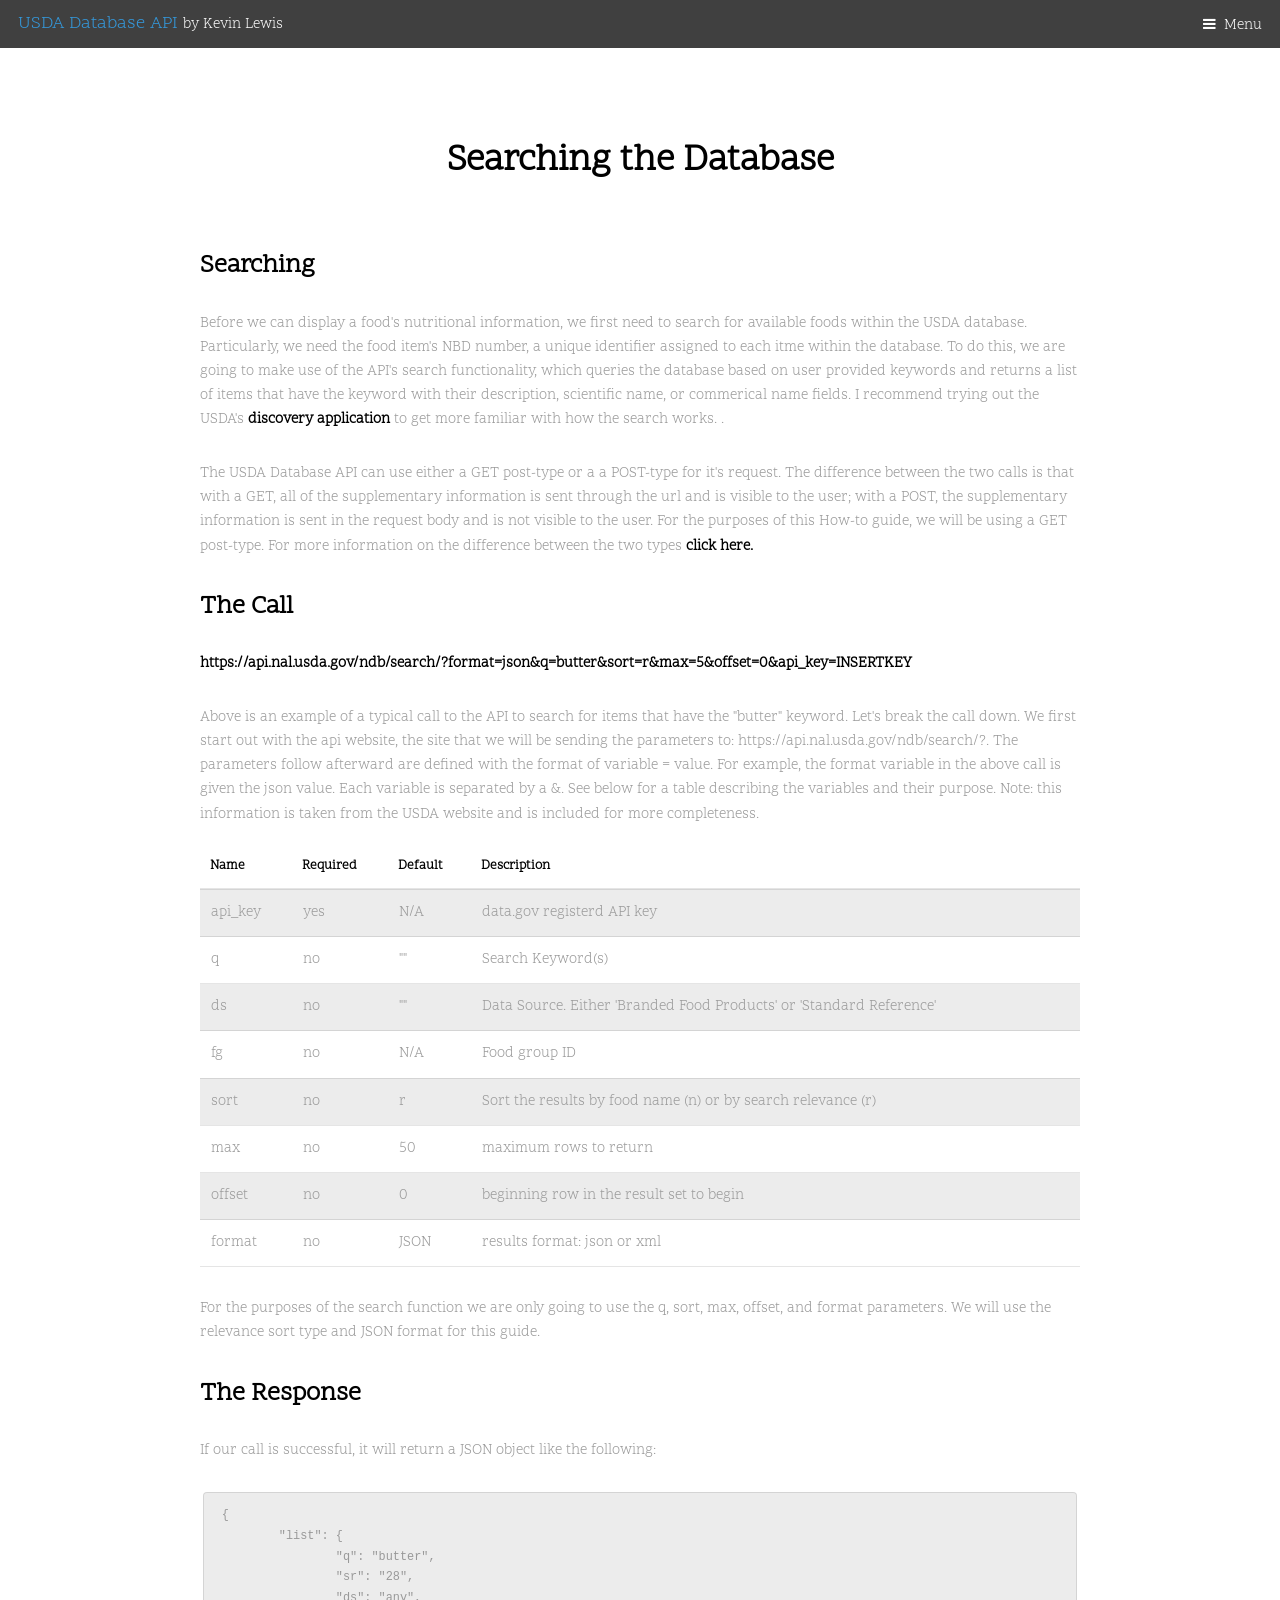
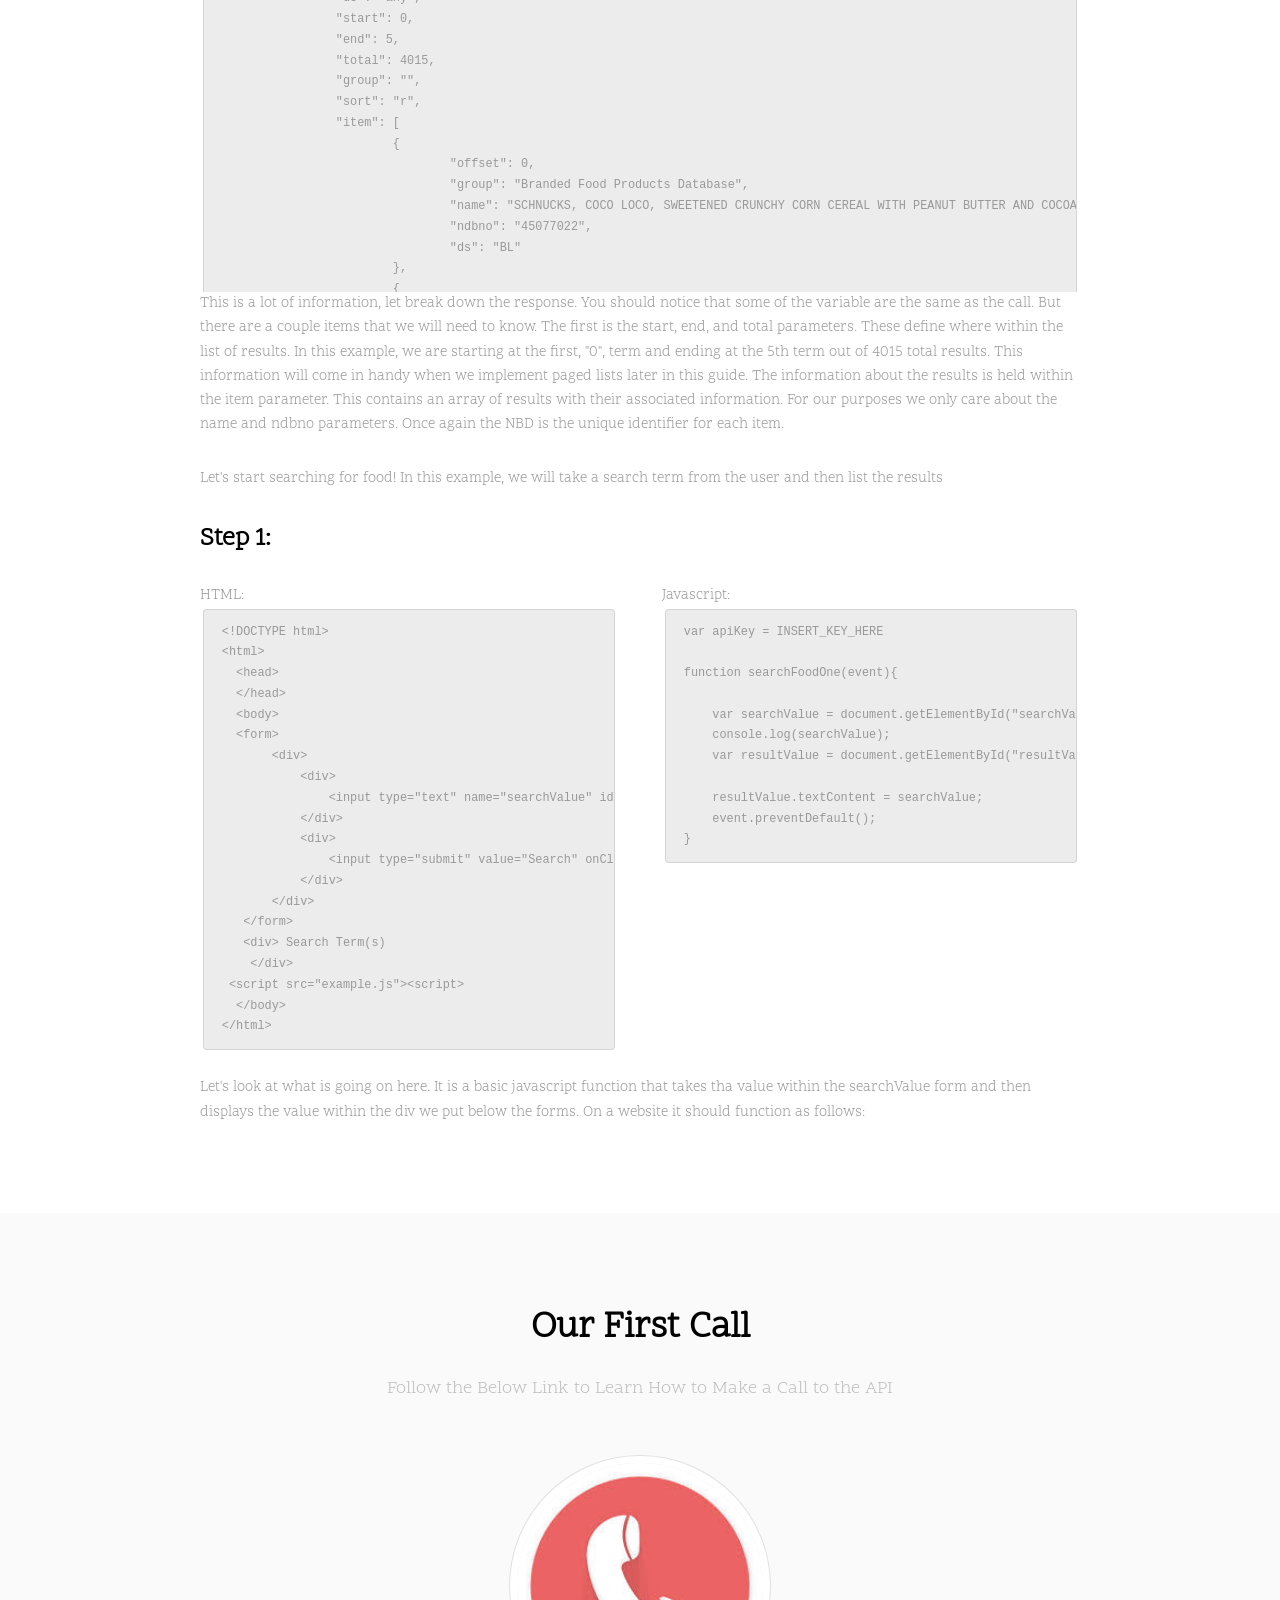
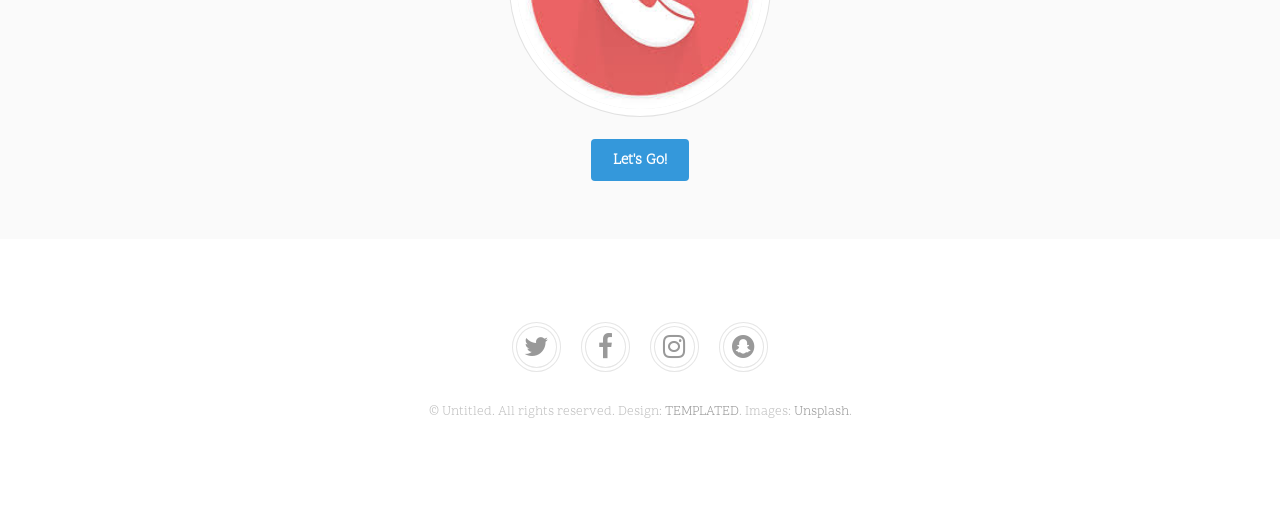
==== first_call.html @ fcc70160 "Update 1" ====
<!DOCTYPE HTML>
<!--
	Urban by TEMPLATED
	templated.co @templatedco
	Released for free under the Creative Commons Attribution 3.0 license (templated.co/license)
    test123
-->
<html>
	<head>
		<title>USDA Database API by Kevin Lewis</title>
		<meta charset="utf-8" />
		<meta name="viewport" content="width=device-width, initial-scale=1" />
		<link rel="stylesheet" href="assets/css/main.css" />
	</head>
	<body class="subpage">

		<!-- Header -->
			<header id="header">
				<div class="logo"><a href="index.html">USDA Database API <span>by Kevin Lewis</span></a></div>
				<a href="#menu">Menu</a>
			</header>

		<!-- Nav -->
			<nav id="menu">
				<ul class="links">
					<li><a href="index.html">Home</a></li>
					<li><a href="generic.html">Generic</a></li>
					<li><a href="elements.html">Elements</a></li>
				</ul>
			</nav>

		<!-- Main -->
			<div id="main">

				<!-- Section -->
					<section class="wrapper">
						<div class="inner">
							<header class="align-center">
								<h2>Searching the Database</h2>
							</header>
							<h3>Searching</h3>
                                    <p> Before we can display a food's nutritional information, we first need to search for available foods within the USDA database. Particularly, we need the food item's NBD number, a unique identifier assigned to each itme within the database. To do this, we are going to make use of the API's search functionality, which queries the database based on user provided keywords and returns a list of items that have the keyword with their description, scientific name, or commerical name fields. I recommend trying out the USDA's 
                                        <a href='http://www.diffen.com/difference/GET-vs-POST-HTTP-Requests'><b>discovery application</b></a> to get more familiar with how the search works. .
                                    </p>
                                    <p>
                                        The USDA Database API can use either a GET post-type or a a POST-type for it's request. The difference between the two calls is that with a GET, all of the supplementary information is sent through the url and is visible to the user; with a POST, the supplementary information is sent in the request body and is not visible to the user. For the purposes of this How-to guide, we will be using a GET post-type. For more information on the difference between the two types 
                                        <a href='http://www.diffen.com/difference/GET-vs-POST-HTTP-Requests'><b>click here.</b></a> 
                                    </p>
                           <h3>The Call</h3>
                                    <p><b>https://api.nal.usda.gov/ndb/search/?format=json&q=butter&sort=r&max=5&offset=0&api_key=INSERTKEY</b>
                                    </p>
                                    <p> Above is an example of a typical call to the API to search for items that have the "butter" keyword. Let's break the call down. We first start out with the api website, the site that we will be sending the parameters to: https://api.nal.usda.gov/ndb/search/?. The parameters follow afterward are defined with the format of variable = value. For example, the format variable in the above call is given the json value. Each variable is separated by a &. See below for a table describing the variables and their purpose. Note: this information is taken from the USDA website and is included for more completeness.
                                    </p>
                                    <div class="table-wrapper">
                                        <table>
                                            <thead>
                                                <tr>
                                                    <th>Name</th>
                                                    <th>Required</th>
                                                    <th>Default</th>
                                                    <th>Description</th>
                                                </tr>
                                            </thead>
                                            <tbody>
                                                <tr>
                                                    <td>api_key</td>
                                                    <td>yes</td>
                                                    <td>N/A</td>
                                                    <td>data.gov registerd API key</td>
                                                </tr>
                                                <tr>
                                                    <td>q</td>
                                                    <td>no</td>
                                                    <td>""</td>
                                                    <td>Search Keyword(s)</td>
                                                </tr>
                                                <tr>
                                                    <td>ds</td>
                                                    <td>no</td>
                                                    <td>""</td>
                                                    <td>Data Source. Either 'Branded Food Products' or 'Standard Reference'</td>
                                                </tr>
                                                <tr>
                                                    <td>fg</td>
                                                    <td>no</td>
                                                    <td>N/A</td>
                                                    <td>Food group ID</td>
                                                </tr>
                                                <tr>
                                                    <td>sort</td>
                                                    <td>no</td>
                                                    <td>r</td>
                                                    <td>Sort the results by food name (n) or by search relevance (r)</td>
                                                </tr>
                                                <tr>
                                                    <td>max</td>
                                                    <td>no</td>
                                                    <td>50</td>
                                                    <td>maximum rows to return</td>
                                                </tr>
                                                <tr>
                                                    <td>offset</td>
                                                    <td>no</td>
                                                    <td>0</td>
                                                    <td>beginning row in the result set to begin</td>
                                                </tr>
                                                <tr>
                                                    <td>format</td>
                                                    <td>no</td>
                                                    <td>JSON</td>
                                                    <td>results format: json or xml</td>
                                                </tr>
                                            </tbody>
                                        </table>
                                    </div>
                                    <p>
                                        For the purposes of the search function we are only going to use the q, sort, max, offset, and format parameters. We will use the relevance sort type and JSON format for this guide.
                                    </p>
                            <h3>The Response</h3>
                                    <p>If our call is successful, it will return a JSON object like the following:</p>
                                    <div id="" style="overflow:scroll; height:400px;"><pre><code>{
	"list": {
		"q": "butter",
		"sr": "28",
		"ds": "any",
		"start": 0,
		"end": 5,
		"total": 4015,
		"group": "",
		"sort": "r",
		"item": [
			{
				"offset": 0,
				"group": "Branded Food Products Database",
				"name": "SCHNUCKS, COCO LOCO, SWEETENED CRUNCHY CORN CEREAL WITH PEANUT BUTTER AND COCOA, PEANUT BUTTER COCO LOCO, PEANUT BUTTER, UPC: 041318291513",
				"ndbno": "45077022",
				"ds": "BL"
			},
			{
				"offset": 1,
				"group": "Branded Food Products Database",
				"name": "BREYERS, BLASTS!, FROZEN DAIRY DESSERT, REESE'S PEANUT BUTTER CUPS CHOCOLATE FLAVOR WITH REESE'S PEANUT BUTTER SWIRL AND REESE'S PEANUT BUTTER CUP PIECES, UPC: 077567205186",
				"ndbno": "45093459",
				"ds": "BL"
			},
			{
				"offset": 2,
				"group": "Branded Food Products Database",
				"name": "LITTLE DEBBIE, PEANUT BUTTER CREME PIES, PEANUT BUTTER COOKIES WITH PEANUT BUTTER CREME FILLING, UPC: 024300044106",
				"ndbno": "45112260",
				"ds": "BL"
			},
			{
				"offset": 3,
				"group": "Fats and Oils",
				"name": "Margarine-like, margarine-butter blend, soybean oil and butter",
				"ndbno": "04585",
				"ds": "SR"
			},
			{
				"offset": 4,
				"group": "Branded Food Products Database",
				"name": "WEIS, LIGHT ICE CREAM, BUTTER PECANS IN LIGHT ICE CREAM, BUTTER PECAN, UPC: 041497013678",
				"ndbno": "45005189",
				"ds": "BL"
			}
		]
	}
}</code></pre></div>
                            <p>This is a lot of information, let break down the response. You should notice that some of the variable are the same as the call. But there are a couple items that we will need to know. The first is the start, end, and total parameters. These define where within the list of results. In this example, we are starting at the first, "0", term and ending at the 5th term out of 4015 total results. This information will come in handy when we implement paged lists later in this guide. The information about the results is held within the item parameter. This contains an array of results with their associated information. For our purposes we only care about the name and ndbno parameters. Once again the NBD is the unique identifier for each item. </p>
                            <p>Let's start searching for food! In this example, we will take a search term from the user and then list the results</p>
						<h3>Step 1: </h3>
                            <div class="row 200%">
								<div class="6u 12u$(medium)" >HTML:
                                    <pre><code>&lt;!DOCTYPE html&gt;
&lt;html&gt;
  &lt;head&gt;
  &lt;/head&gt;
  &lt;body&gt;
  &lt;form&gt;
       &lt;div&gt;
           &lt;div&gt;
               &lt;input type="text" name="searchValue" id="searchValue" placeholder="Search Value" /&gt;
           &lt;/div&gt;
           &lt;div&gt;
               &lt;input type="submit" value="Search" onClick="searchFood(event)" /&gt;
           &lt;/div&gt;
       &lt;/div&gt;
   &lt;/form&gt;
   &lt;div&gt; Search Term(s)
    &lt;/div&gt;
 &lt;script src="example.js"&gt;&lt;script&gt;
  &lt;/body&gt;
&lt;/html&gt; </code></pre>
                                </div>
								<div class="6u$ 12u$(medium)" >Javascript:
                        
                                    <pre><code>var apiKey = INSERT_KEY_HERE

function searchFoodOne(event){
    
    var searchValue = document.getElementById("searchValue").value;
    console.log(searchValue);
    var resultValue = document.getElementById("resultValue");
    
    resultValue.textContent = searchValue;
    event.preventDefault();
}</code></pre>
                                </div>
                            </div>
                            <p>Let's look at what is going on here. It is a basic javascript function that takes tha value within the searchValue form and then displays the value within the div we put below the forms. On a website it should function as follows:</p>
                        </div>
					</section>

				<!-- Section -->
					<section class="wrapper style1">
						<div class="inner">
							<header class="align-center">
								<h2>Our First Call</h2>
								<p>Follow the Below Link to Learn How to Make a Call to the API</p>
							</header>
							<div class="flex flex-3">
								<div class="col align-center">
								</div>
								<div class="col align-center">
									<div class="image round fit">
										<img src="images/phone.jpeg" alt="" />
									</div>
									<a href="#" class="button">Let's Go!</a>
								</div>
								<div class="col align-center">
								</div>
							</div>
						</div>
					</section>

			</div>

		<!-- Footer -->
			<footer id="footer">
				<div class="copyright">
					<ul class="icons">
						<li><a href="#" class="icon fa-twitter"><span class="label">Twitter</span></a></li>
						<li><a href="#" class="icon fa-facebook"><span class="label">Facebook</span></a></li>
						<li><a href="#" class="icon fa-instagram"><span class="label">Instagram</span></a></li>
						<li><a href="#" class="icon fa-snapchat"><span class="label">Snapchat</span></a></li>
					</ul>
					<p>&copy; Untitled. All rights reserved. Design: <a href="https://templated.co">TEMPLATED</a>. Images: <a href="https://unsplash.com">Unsplash</a>.</p>
				</div>
			</footer>

		<!-- Scripts -->
			<script src="assets/js/jquery.min.js"></script>
			<script src="assets/js/jquery.scrolly.min.js"></script>
			<script src="assets/js/jquery.scrollex.min.js"></script>
			<script src="assets/js/skel.min.js"></script>
			<script src="assets/js/util.js"></script>
			<script src="assets/js/main.js"></script>

	</body>
</html>
---- assets/css/main.css ----
@charset "UTF-8";
@import url(font-awesome.min.css);
@import url("https://fonts.googleapis.com/css?family=Scope+One|Trocchi");

/*
	Urban by TEMPLATED
	templated.co @templatedco
	Released for free under the Creative Commons Attribution 3.0 license (templated.co/license)
*/

/* Reset */

	html, body, div, span, applet, object, iframe, h1, h2, h3, h4, h5, h6, p, blockquote, pre, a, abbr, acronym, address, big, cite, code, del, dfn, em, img, ins, kbd, q, s, samp, small, strike, strong, sub, sup, tt, var, b, u, i, center, dl, dt, dd, ol, ul, li, fieldset, form, label, legend, table, caption, tbody, tfoot, thead, tr, th, td, article, aside, canvas, details, embed, figure, figcaption, footer, header, hgroup, menu, nav, output, ruby, section, summary, time, mark, audio, video {
		margin: 0;
		padding: 0;
		border: 0;
		font-size: 100%;
		font: inherit;
		vertical-align: baseline;
	}

	article, aside, details, figcaption, figure, footer, header, hgroup, menu, nav, section {
		display: block;
	}

	body {
		line-height: 1;
	}

	ol, ul {
		list-style: none;
	}

	blockquote, q {
		quotes: none;
	}

	blockquote:before, blockquote:after, q:before, q:after {
		content: '';
		content: none;
	}

	table {
		border-collapse: collapse;
		border-spacing: 0;
	}

	body {
		-webkit-text-size-adjust: none;
	}

/* Box Model */

	*, *:before, *:after {
		-moz-box-sizing: border-box;
		-webkit-box-sizing: border-box;
		box-sizing: border-box;
	}

/* Containers */

	.container {
		margin-left: auto;
		margin-right: auto;
	}

	.container.\31 25\25 {
		width: 100%;
		max-width: 100em;
		min-width: 80em;
	}

	.container.\37 5\25 {
		width: 60em;
	}

	.container.\35 0\25 {
		width: 40em;
	}

	.container.\32 5\25 {
		width: 20em;
	}

	.container {
		width: 80em;
	}

	@media screen and (max-width: 1680px) {

		.container.\31 25\25 {
			width: 100%;
			max-width: 100em;
			min-width: 80em;
		}

		.container.\37 5\25 {
			width: 60em;
		}

		.container.\35 0\25 {
			width: 40em;
		}

		.container.\32 5\25 {
			width: 20em;
		}

		.container {
			width: 80em;
		}

	}

	@media screen and (max-width: 1280px) {

		.container.\31 25\25 {
			width: 100%;
			max-width: 81.25em;
			min-width: 65em;
		}

		.container.\37 5\25 {
			width: 48.75em;
		}

		.container.\35 0\25 {
			width: 32.5em;
		}

		.container.\32 5\25 {
			width: 16.25em;
		}

		.container {
			width: 65em;
		}

	}

	@media screen and (max-width: 980px) {

		.container.\31 25\25 {
			width: 100%;
			max-width: 112.5%;
			min-width: 90%;
		}

		.container.\37 5\25 {
			width: 67.5%;
		}

		.container.\35 0\25 {
			width: 45%;
		}

		.container.\32 5\25 {
			width: 22.5%;
		}

		.container {
			width: 90%;
		}

	}

	@media screen and (max-width: 736px) {

		.container.\31 25\25 {
			width: 100%;
			max-width: 112.5%;
			min-width: 90%;
		}

		.container.\37 5\25 {
			width: 67.5%;
		}

		.container.\35 0\25 {
			width: 45%;
		}

		.container.\32 5\25 {
			width: 22.5%;
		}

		.container {
			width: 90% !important;
		}

	}

	@media screen and (max-width: 480px) {

		.container.\31 25\25 {
			width: 100%;
			max-width: 112.5%;
			min-width: 90%;
		}

		.container.\37 5\25 {
			width: 67.5%;
		}

		.container.\35 0\25 {
			width: 45%;
		}

		.container.\32 5\25 {
			width: 22.5%;
		}

		.container {
			width: 90% !important;
		}

	}

/* Grid */

	.row {
		border-bottom: solid 1px transparent;
		-moz-box-sizing: border-box;
		-webkit-box-sizing: border-box;
		box-sizing: border-box;
	}

	.row > * {
		float: left;
		-moz-box-sizing: border-box;
		-webkit-box-sizing: border-box;
		box-sizing: border-box;
	}

	.row:after, .row:before {
		content: '';
		display: block;
		clear: both;
		height: 0;
	}

	.row.uniform > * > :first-child {
		margin-top: 0;
	}

	.row.uniform > * > :last-child {
		margin-bottom: 0;
	}

	.row.\30 \25 > * {
		padding: 0 0 0 0em;
	}

	.row.\30 \25 {
		margin: 0 0 -1px 0em;
	}

	.row.uniform.\30 \25 > * {
		padding: 0em 0 0 0em;
	}

	.row.uniform.\30 \25 {
		margin: 0em 0 -1px 0em;
	}

	.row > * {
		padding: 0 0 0 2em;
	}

	.row {
		margin: 0 0 -1px -2em;
	}

	.row.uniform > * {
		padding: 2em 0 0 2em;
	}

	.row.uniform {
		margin: -2em 0 -1px -2em;
	}

	.row.\32 00\25 > * {
		padding: 0 0 0 4em;
	}

	.row.\32 00\25 {
		margin: 0 0 -1px -4em;
	}

	.row.uniform.\32 00\25 > * {
		padding: 4em 0 0 4em;
	}

	.row.uniform.\32 00\25 {
		margin: -4em 0 -1px -4em;
	}

	.row.\31 50\25 > * {
		padding: 0 0 0 3em;
	}

	.row.\31 50\25 {
		margin: 0 0 -1px -3em;
	}

	.row.uniform.\31 50\25 > * {
		padding: 3em 0 0 3em;
	}

	.row.uniform.\31 50\25 {
		margin: -3em 0 -1px -3em;
	}

	.row.\35 0\25 > * {
		padding: 0 0 0 1em;
	}

	.row.\35 0\25 {
		margin: 0 0 -1px -1em;
	}

	.row.uniform.\35 0\25 > * {
		padding: 1em 0 0 1em;
	}

	.row.uniform.\35 0\25 {
		margin: -1em 0 -1px -1em;
	}

	.row.\32 5\25 > * {
		padding: 0 0 0 0.5em;
	}

	.row.\32 5\25 {
		margin: 0 0 -1px -0.5em;
	}

	.row.uniform.\32 5\25 > * {
		padding: 0.5em 0 0 0.5em;
	}

	.row.uniform.\32 5\25 {
		margin: -0.5em 0 -1px -0.5em;
	}

	.\31 2u, .\31 2u\24 {
		width: 100%;
		clear: none;
		margin-left: 0;
	}

	.\31 1u, .\31 1u\24 {
		width: 91.6666666667%;
		clear: none;
		margin-left: 0;
	}

	.\31 0u, .\31 0u\24 {
		width: 83.3333333333%;
		clear: none;
		margin-left: 0;
	}

	.\39 u, .\39 u\24 {
		width: 75%;
		clear: none;
		margin-left: 0;
	}

	.\38 u, .\38 u\24 {
		width: 66.6666666667%;
		clear: none;
		margin-left: 0;
	}

	.\37 u, .\37 u\24 {
		width: 58.3333333333%;
		clear: none;
		margin-left: 0;
	}

	.\36 u, .\36 u\24 {
		width: 50%;
		clear: none;
		margin-left: 0;
	}

	.\35 u, .\35 u\24 {
		width: 41.6666666667%;
		clear: none;
		margin-left: 0;
	}

	.\34 u, .\34 u\24 {
		width: 33.3333333333%;
		clear: none;
		margin-left: 0;
	}

	.\33 u, .\33 u\24 {
		width: 25%;
		clear: none;
		margin-left: 0;
	}

	.\32 u, .\32 u\24 {
		width: 16.6666666667%;
		clear: none;
		margin-left: 0;
	}

	.\31 u, .\31 u\24 {
		width: 8.3333333333%;
		clear: none;
		margin-left: 0;
	}

	.\31 2u\24 + *,
	.\31 1u\24 + *,
	.\31 0u\24 + *,
	.\39 u\24 + *,
	.\38 u\24 + *,
	.\37 u\24 + *,
	.\36 u\24 + *,
	.\35 u\24 + *,
	.\34 u\24 + *,
	.\33 u\24 + *,
	.\32 u\24 + *,
	.\31 u\24 + * {
		clear: left;
	}

	.\-11u {
		margin-left: 91.66667%;
	}

	.\-10u {
		margin-left: 83.33333%;
	}

	.\-9u {
		margin-left: 75%;
	}

	.\-8u {
		margin-left: 66.66667%;
	}

	.\-7u {
		margin-left: 58.33333%;
	}

	.\-6u {
		margin-left: 50%;
	}

	.\-5u {
		margin-left: 41.66667%;
	}

	.\-4u {
		margin-left: 33.33333%;
	}

	.\-3u {
		margin-left: 25%;
	}

	.\-2u {
		margin-left: 16.66667%;
	}

	.\-1u {
		margin-left: 8.33333%;
	}

	@media screen and (max-width: 1680px) {

		.row > * {
			padding: 0 0 0 2em;
		}

		.row {
			margin: 0 0 -1px -2em;
		}

		.row.uniform > * {
			padding: 2em 0 0 2em;
		}

		.row.uniform {
			margin: -2em 0 -1px -2em;
		}

		.row.\32 00\25 > * {
			padding: 0 0 0 4em;
		}

		.row.\32 00\25 {
			margin: 0 0 -1px -4em;
		}

		.row.uniform.\32 00\25 > * {
			padding: 4em 0 0 4em;
		}

		.row.uniform.\32 00\25 {
			margin: -4em 0 -1px -4em;
		}

		.row.\31 50\25 > * {
			padding: 0 0 0 3em;
		}

		.row.\31 50\25 {
			margin: 0 0 -1px -3em;
		}

		.row.uniform.\31 50\25 > * {
			padding: 3em 0 0 3em;
		}

		.row.uniform.\31 50\25 {
			margin: -3em 0 -1px -3em;
		}

		.row.\35 0\25 > * {
			padding: 0 0 0 1em;
		}

		.row.\35 0\25 {
			margin: 0 0 -1px -1em;
		}

		.row.uniform.\35 0\25 > * {
			padding: 1em 0 0 1em;
		}

		.row.uniform.\35 0\25 {
			margin: -1em 0 -1px -1em;
		}

		.row.\32 5\25 > * {
			padding: 0 0 0 0.5em;
		}

		.row.\32 5\25 {
			margin: 0 0 -1px -0.5em;
		}

		.row.uniform.\32 5\25 > * {
			padding: 0.5em 0 0 0.5em;
		}

		.row.uniform.\32 5\25 {
			margin: -0.5em 0 -1px -0.5em;
		}

		.\31 2u\28xlarge\29, .\31 2u\24\28xlarge\29 {
			width: 100%;
			clear: none;
			margin-left: 0;
		}

		.\31 1u\28xlarge\29, .\31 1u\24\28xlarge\29 {
			width: 91.6666666667%;
			clear: none;
			margin-left: 0;
		}

		.\31 0u\28xlarge\29, .\31 0u\24\28xlarge\29 {
			width: 83.3333333333%;
			clear: none;
			margin-left: 0;
		}

		.\39 u\28xlarge\29, .\39 u\24\28xlarge\29 {
			width: 75%;
			clear: none;
			margin-left: 0;
		}

		.\38 u\28xlarge\29, .\38 u\24\28xlarge\29 {
			width: 66.6666666667%;
			clear: none;
			margin-left: 0;
		}

		.\37 u\28xlarge\29, .\37 u\24\28xlarge\29 {
			width: 58.3333333333%;
			clear: none;
			margin-left: 0;
		}

		.\36 u\28xlarge\29, .\36 u\24\28xlarge\29 {
			width: 50%;
			clear: none;
			margin-left: 0;
		}

		.\35 u\28xlarge\29, .\35 u\24\28xlarge\29 {
			width: 41.6666666667%;
			clear: none;
			margin-left: 0;
		}

		.\34 u\28xlarge\29, .\34 u\24\28xlarge\29 {
			width: 33.3333333333%;
			clear: none;
			margin-left: 0;
		}

		.\33 u\28xlarge\29, .\33 u\24\28xlarge\29 {
			width: 25%;
			clear: none;
			margin-left: 0;
		}

		.\32 u\28xlarge\29, .\32 u\24\28xlarge\29 {
			width: 16.6666666667%;
			clear: none;
			margin-left: 0;
		}

		.\31 u\28xlarge\29, .\31 u\24\28xlarge\29 {
			width: 8.3333333333%;
			clear: none;
			margin-left: 0;
		}

		.\31 2u\24\28xlarge\29 + *,
		.\31 1u\24\28xlarge\29 + *,
		.\31 0u\24\28xlarge\29 + *,
		.\39 u\24\28xlarge\29 + *,
		.\38 u\24\28xlarge\29 + *,
		.\37 u\24\28xlarge\29 + *,
		.\36 u\24\28xlarge\29 + *,
		.\35 u\24\28xlarge\29 + *,
		.\34 u\24\28xlarge\29 + *,
		.\33 u\24\28xlarge\29 + *,
		.\32 u\24\28xlarge\29 + *,
		.\31 u\24\28xlarge\29 + * {
			clear: left;
		}

		.\-11u\28xlarge\29 {
			margin-left: 91.66667%;
		}

		.\-10u\28xlarge\29 {
			margin-left: 83.33333%;
		}

		.\-9u\28xlarge\29 {
			margin-left: 75%;
		}

		.\-8u\28xlarge\29 {
			margin-left: 66.66667%;
		}

		.\-7u\28xlarge\29 {
			margin-left: 58.33333%;
		}

		.\-6u\28xlarge\29 {
			margin-left: 50%;
		}

		.\-5u\28xlarge\29 {
			margin-left: 41.66667%;
		}

		.\-4u\28xlarge\29 {
			margin-left: 33.33333%;
		}

		.\-3u\28xlarge\29 {
			margin-left: 25%;
		}

		.\-2u\28xlarge\29 {
			margin-left: 16.66667%;
		}

		.\-1u\28xlarge\29 {
			margin-left: 8.33333%;
		}

	}

	@media screen and (max-width: 1280px) {

		.row > * {
			padding: 0 0 0 1.5em;
		}

		.row {
			margin: 0 0 -1px -1.5em;
		}

		.row.uniform > * {
			padding: 1.5em 0 0 1.5em;
		}

		.row.uniform {
			margin: -1.5em 0 -1px -1.5em;
		}

		.row.\32 00\25 > * {
			padding: 0 0 0 3em;
		}

		.row.\32 00\25 {
			margin: 0 0 -1px -3em;
		}

		.row.uniform.\32 00\25 > * {
			padding: 3em 0 0 3em;
		}

		.row.uniform.\32 00\25 {
			margin: -3em 0 -1px -3em;
		}

		.row.\31 50\25 > * {
			padding: 0 0 0 2.25em;
		}

		.row.\31 50\25 {
			margin: 0 0 -1px -2.25em;
		}

		.row.uniform.\31 50\25 > * {
			padding: 2.25em 0 0 2.25em;
		}

		.row.uniform.\31 50\25 {
			margin: -2.25em 0 -1px -2.25em;
		}

		.row.\35 0\25 > * {
			padding: 0 0 0 0.75em;
		}

		.row.\35 0\25 {
			margin: 0 0 -1px -0.75em;
		}

		.row.uniform.\35 0\25 > * {
			padding: 0.75em 0 0 0.75em;
		}

		.row.uniform.\35 0\25 {
			margin: -0.75em 0 -1px -0.75em;
		}

		.row.\32 5\25 > * {
			padding: 0 0 0 0.375em;
		}

		.row.\32 5\25 {
			margin: 0 0 -1px -0.375em;
		}

		.row.uniform.\32 5\25 > * {
			padding: 0.375em 0 0 0.375em;
		}

		.row.uniform.\32 5\25 {
			margin: -0.375em 0 -1px -0.375em;
		}

		.\31 2u\28large\29, .\31 2u\24\28large\29 {
			width: 100%;
			clear: none;
			margin-left: 0;
		}

		.\31 1u\28large\29, .\31 1u\24\28large\29 {
			width: 91.6666666667%;
			clear: none;
			margin-left: 0;
		}

		.\31 0u\28large\29, .\31 0u\24\28large\29 {
			width: 83.3333333333%;
			clear: none;
			margin-left: 0;
		}

		.\39 u\28large\29, .\39 u\24\28large\29 {
			width: 75%;
			clear: none;
			margin-left: 0;
		}

		.\38 u\28large\29, .\38 u\24\28large\29 {
			width: 66.6666666667%;
			clear: none;
			margin-left: 0;
		}

		.\37 u\28large\29, .\37 u\24\28large\29 {
			width: 58.3333333333%;
			clear: none;
			margin-left: 0;
		}

		.\36 u\28large\29, .\36 u\24\28large\29 {
			width: 50%;
			clear: none;
			margin-left: 0;
		}

		.\35 u\28large\29, .\35 u\24\28large\29 {
			width: 41.6666666667%;
			clear: none;
			margin-left: 0;
		}

		.\34 u\28large\29, .\34 u\24\28large\29 {
			width: 33.3333333333%;
			clear: none;
			margin-left: 0;
		}

		.\33 u\28large\29, .\33 u\24\28large\29 {
			width: 25%;
			clear: none;
			margin-left: 0;
		}

		.\32 u\28large\29, .\32 u\24\28large\29 {
			width: 16.6666666667%;
			clear: none;
			margin-left: 0;
		}

		.\31 u\28large\29, .\31 u\24\28large\29 {
			width: 8.3333333333%;
			clear: none;
			margin-left: 0;
		}

		.\31 2u\24\28large\29 + *,
		.\31 1u\24\28large\29 + *,
		.\31 0u\24\28large\29 + *,
		.\39 u\24\28large\29 + *,
		.\38 u\24\28large\29 + *,
		.\37 u\24\28large\29 + *,
		.\36 u\24\28large\29 + *,
		.\35 u\24\28large\29 + *,
		.\34 u\24\28large\29 + *,
		.\33 u\24\28large\29 + *,
		.\32 u\24\28large\29 + *,
		.\31 u\24\28large\29 + * {
			clear: left;
		}

		.\-11u\28large\29 {
			margin-left: 91.66667%;
		}

		.\-10u\28large\29 {
			margin-left: 83.33333%;
		}

		.\-9u\28large\29 {
			margin-left: 75%;
		}

		.\-8u\28large\29 {
			margin-left: 66.66667%;
		}

		.\-7u\28large\29 {
			margin-left: 58.33333%;
		}

		.\-6u\28large\29 {
			margin-left: 50%;
		}

		.\-5u\28large\29 {
			margin-left: 41.66667%;
		}

		.\-4u\28large\29 {
			margin-left: 33.33333%;
		}

		.\-3u\28large\29 {
			margin-left: 25%;
		}

		.\-2u\28large\29 {
			margin-left: 16.66667%;
		}

		.\-1u\28large\29 {
			margin-left: 8.33333%;
		}

	}

	@media screen and (max-width: 980px) {

		.row > * {
			padding: 0 0 0 1.5em;
		}

		.row {
			margin: 0 0 -1px -1.5em;
		}

		.row.uniform > * {
			padding: 1.5em 0 0 1.5em;
		}

		.row.uniform {
			margin: -1.5em 0 -1px -1.5em;
		}

		.row.\32 00\25 > * {
			padding: 0 0 0 3em;
		}

		.row.\32 00\25 {
			margin: 0 0 -1px -3em;
		}

		.row.uniform.\32 00\25 > * {
			padding: 3em 0 0 3em;
		}

		.row.uniform.\32 00\25 {
			margin: -3em 0 -1px -3em;
		}

		.row.\31 50\25 > * {
			padding: 0 0 0 2.25em;
		}

		.row.\31 50\25 {
			margin: 0 0 -1px -2.25em;
		}

		.row.uniform.\31 50\25 > * {
			padding: 2.25em 0 0 2.25em;
		}

		.row.uniform.\31 50\25 {
			margin: -2.25em 0 -1px -2.25em;
		}

		.row.\35 0\25 > * {
			padding: 0 0 0 0.75em;
		}

		.row.\35 0\25 {
			margin: 0 0 -1px -0.75em;
		}

		.row.uniform.\35 0\25 > * {
			padding: 0.75em 0 0 0.75em;
		}

		.row.uniform.\35 0\25 {
			margin: -0.75em 0 -1px -0.75em;
		}

		.row.\32 5\25 > * {
			padding: 0 0 0 0.375em;
		}

		.row.\32 5\25 {
			margin: 0 0 -1px -0.375em;
		}

		.row.uniform.\32 5\25 > * {
			padding: 0.375em 0 0 0.375em;
		}

		.row.uniform.\32 5\25 {
			margin: -0.375em 0 -1px -0.375em;
		}

		.\31 2u\28medium\29, .\31 2u\24\28medium\29 {
			width: 100%;
			clear: none;
			margin-left: 0;
		}

		.\31 1u\28medium\29, .\31 1u\24\28medium\29 {
			width: 91.6666666667%;
			clear: none;
			margin-left: 0;
		}

		.\31 0u\28medium\29, .\31 0u\24\28medium\29 {
			width: 83.3333333333%;
			clear: none;
			margin-left: 0;
		}

		.\39 u\28medium\29, .\39 u\24\28medium\29 {
			width: 75%;
			clear: none;
			margin-left: 0;
		}

		.\38 u\28medium\29, .\38 u\24\28medium\29 {
			width: 66.6666666667%;
			clear: none;
			margin-left: 0;
		}

		.\37 u\28medium\29, .\37 u\24\28medium\29 {
			width: 58.3333333333%;
			clear: none;
			margin-left: 0;
		}

		.\36 u\28medium\29, .\36 u\24\28medium\29 {
			width: 50%;
			clear: none;
			margin-left: 0;
		}

		.\35 u\28medium\29, .\35 u\24\28medium\29 {
			width: 41.6666666667%;
			clear: none;
			margin-left: 0;
		}

		.\34 u\28medium\29, .\34 u\24\28medium\29 {
			width: 33.3333333333%;
			clear: none;
			margin-left: 0;
		}

		.\33 u\28medium\29, .\33 u\24\28medium\29 {
			width: 25%;
			clear: none;
			margin-left: 0;
		}

		.\32 u\28medium\29, .\32 u\24\28medium\29 {
			width: 16.6666666667%;
			clear: none;
			margin-left: 0;
		}

		.\31 u\28medium\29, .\31 u\24\28medium\29 {
			width: 8.3333333333%;
			clear: none;
			margin-left: 0;
		}

		.\31 2u\24\28medium\29 + *,
		.\31 1u\24\28medium\29 + *,
		.\31 0u\24\28medium\29 + *,
		.\39 u\24\28medium\29 + *,
		.\38 u\24\28medium\29 + *,
		.\37 u\24\28medium\29 + *,
		.\36 u\24\28medium\29 + *,
		.\35 u\24\28medium\29 + *,
		.\34 u\24\28medium\29 + *,
		.\33 u\24\28medium\29 + *,
		.\32 u\24\28medium\29 + *,
		.\31 u\24\28medium\29 + * {
			clear: left;
		}

		.\-11u\28medium\29 {
			margin-left: 91.66667%;
		}

		.\-10u\28medium\29 {
			margin-left: 83.33333%;
		}

		.\-9u\28medium\29 {
			margin-left: 75%;
		}

		.\-8u\28medium\29 {
			margin-left: 66.66667%;
		}

		.\-7u\28medium\29 {
			margin-left: 58.33333%;
		}

		.\-6u\28medium\29 {
			margin-left: 50%;
		}

		.\-5u\28medium\29 {
			margin-left: 41.66667%;
		}

		.\-4u\28medium\29 {
			margin-left: 33.33333%;
		}

		.\-3u\28medium\29 {
			margin-left: 25%;
		}

		.\-2u\28medium\29 {
			margin-left: 16.66667%;
		}

		.\-1u\28medium\29 {
			margin-left: 8.33333%;
		}

	}

	@media screen and (max-width: 736px) {

		.row > * {
			padding: 0 0 0 1.25em;
		}

		.row {
			margin: 0 0 -1px -1.25em;
		}

		.row.uniform > * {
			padding: 1.25em 0 0 1.25em;
		}

		.row.uniform {
			margin: -1.25em 0 -1px -1.25em;
		}

		.row.\32 00\25 > * {
			padding: 0 0 0 2.5em;
		}

		.row.\32 00\25 {
			margin: 0 0 -1px -2.5em;
		}

		.row.uniform.\32 00\25 > * {
			padding: 2.5em 0 0 2.5em;
		}

		.row.uniform.\32 00\25 {
			margin: -2.5em 0 -1px -2.5em;
		}

		.row.\31 50\25 > * {
			padding: 0 0 0 1.875em;
		}

		.row.\31 50\25 {
			margin: 0 0 -1px -1.875em;
		}

		.row.uniform.\31 50\25 > * {
			padding: 1.875em 0 0 1.875em;
		}

		.row.uniform.\31 50\25 {
			margin: -1.875em 0 -1px -1.875em;
		}

		.row.\35 0\25 > * {
			padding: 0 0 0 0.625em;
		}

		.row.\35 0\25 {
			margin: 0 0 -1px -0.625em;
		}

		.row.uniform.\35 0\25 > * {
			padding: 0.625em 0 0 0.625em;
		}

		.row.uniform.\35 0\25 {
			margin: -0.625em 0 -1px -0.625em;
		}

		.row.\32 5\25 > * {
			padding: 0 0 0 0.3125em;
		}

		.row.\32 5\25 {
			margin: 0 0 -1px -0.3125em;
		}

		.row.uniform.\32 5\25 > * {
			padding: 0.3125em 0 0 0.3125em;
		}

		.row.uniform.\32 5\25 {
			margin: -0.3125em 0 -1px -0.3125em;
		}

		.\31 2u\28small\29, .\31 2u\24\28small\29 {
			width: 100%;
			clear: none;
			margin-left: 0;
		}

		.\31 1u\28small\29, .\31 1u\24\28small\29 {
			width: 91.6666666667%;
			clear: none;
			margin-left: 0;
		}

		.\31 0u\28small\29, .\31 0u\24\28small\29 {
			width: 83.3333333333%;
			clear: none;
			margin-left: 0;
		}

		.\39 u\28small\29, .\39 u\24\28small\29 {
			width: 75%;
			clear: none;
			margin-left: 0;
		}

		.\38 u\28small\29, .\38 u\24\28small\29 {
			width: 66.6666666667%;
			clear: none;
			margin-left: 0;
		}

		.\37 u\28small\29, .\37 u\24\28small\29 {
			width: 58.3333333333%;
			clear: none;
			margin-left: 0;
		}

		.\36 u\28small\29, .\36 u\24\28small\29 {
			width: 50%;
			clear: none;
			margin-left: 0;
		}

		.\35 u\28small\29, .\35 u\24\28small\29 {
			width: 41.6666666667%;
			clear: none;
			margin-left: 0;
		}

		.\34 u\28small\29, .\34 u\24\28small\29 {
			width: 33.3333333333%;
			clear: none;
			margin-left: 0;
		}

		.\33 u\28small\29, .\33 u\24\28small\29 {
			width: 25%;
			clear: none;
			margin-left: 0;
		}

		.\32 u\28small\29, .\32 u\24\28small\29 {
			width: 16.6666666667%;
			clear: none;
			margin-left: 0;
		}

		.\31 u\28small\29, .\31 u\24\28small\29 {
			width: 8.3333333333%;
			clear: none;
			margin-left: 0;
		}

		.\31 2u\24\28small\29 + *,
		.\31 1u\24\28small\29 + *,
		.\31 0u\24\28small\29 + *,
		.\39 u\24\28small\29 + *,
		.\38 u\24\28small\29 + *,
		.\37 u\24\28small\29 + *,
		.\36 u\24\28small\29 + *,
		.\35 u\24\28small\29 + *,
		.\34 u\24\28small\29 + *,
		.\33 u\24\28small\29 + *,
		.\32 u\24\28small\29 + *,
		.\31 u\24\28small\29 + * {
			clear: left;
		}

		.\-11u\28small\29 {
			margin-left: 91.66667%;
		}

		.\-10u\28small\29 {
			margin-left: 83.33333%;
		}

		.\-9u\28small\29 {
			margin-left: 75%;
		}

		.\-8u\28small\29 {
			margin-left: 66.66667%;
		}

		.\-7u\28small\29 {
			margin-left: 58.33333%;
		}

		.\-6u\28small\29 {
			margin-left: 50%;
		}

		.\-5u\28small\29 {
			margin-left: 41.66667%;
		}

		.\-4u\28small\29 {
			margin-left: 33.33333%;
		}

		.\-3u\28small\29 {
			margin-left: 25%;
		}

		.\-2u\28small\29 {
			margin-left: 16.66667%;
		}

		.\-1u\28small\29 {
			margin-left: 8.33333%;
		}

	}

	@media screen and (max-width: 480px) {

		.row > * {
			padding: 0 0 0 1.25em;
		}

		.row {
			margin: 0 0 -1px -1.25em;
		}

		.row.uniform > * {
			padding: 1.25em 0 0 1.25em;
		}

		.row.uniform {
			margin: -1.25em 0 -1px -1.25em;
		}

		.row.\32 00\25 > * {
			padding: 0 0 0 2.5em;
		}

		.row.\32 00\25 {
			margin: 0 0 -1px -2.5em;
		}

		.row.uniform.\32 00\25 > * {
			padding: 2.5em 0 0 2.5em;
		}

		.row.uniform.\32 00\25 {
			margin: -2.5em 0 -1px -2.5em;
		}

		.row.\31 50\25 > * {
			padding: 0 0 0 1.875em;
		}

		.row.\31 50\25 {
			margin: 0 0 -1px -1.875em;
		}

		.row.uniform.\31 50\25 > * {
			padding: 1.875em 0 0 1.875em;
		}

		.row.uniform.\31 50\25 {
			margin: -1.875em 0 -1px -1.875em;
		}

		.row.\35 0\25 > * {
			padding: 0 0 0 0.625em;
		}

		.row.\35 0\25 {
			margin: 0 0 -1px -0.625em;
		}

		.row.uniform.\35 0\25 > * {
			padding: 0.625em 0 0 0.625em;
		}

		.row.uniform.\35 0\25 {
			margin: -0.625em 0 -1px -0.625em;
		}

		.row.\32 5\25 > * {
			padding: 0 0 0 0.3125em;
		}

		.row.\32 5\25 {
			margin: 0 0 -1px -0.3125em;
		}

		.row.uniform.\32 5\25 > * {
			padding: 0.3125em 0 0 0.3125em;
		}

		.row.uniform.\32 5\25 {
			margin: -0.3125em 0 -1px -0.3125em;
		}

		.\31 2u\28xsmall\29, .\31 2u\24\28xsmall\29 {
			width: 100%;
			clear: none;
			margin-left: 0;
		}

		.\31 1u\28xsmall\29, .\31 1u\24\28xsmall\29 {
			width: 91.6666666667%;
			clear: none;
			margin-left: 0;
		}

		.\31 0u\28xsmall\29, .\31 0u\24\28xsmall\29 {
			width: 83.3333333333%;
			clear: none;
			margin-left: 0;
		}

		.\39 u\28xsmall\29, .\39 u\24\28xsmall\29 {
			width: 75%;
			clear: none;
			margin-left: 0;
		}

		.\38 u\28xsmall\29, .\38 u\24\28xsmall\29 {
			width: 66.6666666667%;
			clear: none;
			margin-left: 0;
		}

		.\37 u\28xsmall\29, .\37 u\24\28xsmall\29 {
			width: 58.3333333333%;
			clear: none;
			margin-left: 0;
		}

		.\36 u\28xsmall\29, .\36 u\24\28xsmall\29 {
			width: 50%;
			clear: none;
			margin-left: 0;
		}

		.\35 u\28xsmall\29, .\35 u\24\28xsmall\29 {
			width: 41.6666666667%;
			clear: none;
			margin-left: 0;
		}

		.\34 u\28xsmall\29, .\34 u\24\28xsmall\29 {
			width: 33.3333333333%;
			clear: none;
			margin-left: 0;
		}

		.\33 u\28xsmall\29, .\33 u\24\28xsmall\29 {
			width: 25%;
			clear: none;
			margin-left: 0;
		}

		.\32 u\28xsmall\29, .\32 u\24\28xsmall\29 {
			width: 16.6666666667%;
			clear: none;
			margin-left: 0;
		}

		.\31 u\28xsmall\29, .\31 u\24\28xsmall\29 {
			width: 8.3333333333%;
			clear: none;
			margin-left: 0;
		}

		.\31 2u\24\28xsmall\29 + *,
		.\31 1u\24\28xsmall\29 + *,
		.\31 0u\24\28xsmall\29 + *,
		.\39 u\24\28xsmall\29 + *,
		.\38 u\24\28xsmall\29 + *,
		.\37 u\24\28xsmall\29 + *,
		.\36 u\24\28xsmall\29 + *,
		.\35 u\24\28xsmall\29 + *,
		.\34 u\24\28xsmall\29 + *,
		.\33 u\24\28xsmall\29 + *,
		.\32 u\24\28xsmall\29 + *,
		.\31 u\24\28xsmall\29 + * {
			clear: left;
		}

		.\-11u\28xsmall\29 {
			margin-left: 91.66667%;
		}

		.\-10u\28xsmall\29 {
			margin-left: 83.33333%;
		}

		.\-9u\28xsmall\29 {
			margin-left: 75%;
		}

		.\-8u\28xsmall\29 {
			margin-left: 66.66667%;
		}

		.\-7u\28xsmall\29 {
			margin-left: 58.33333%;
		}

		.\-6u\28xsmall\29 {
			margin-left: 50%;
		}

		.\-5u\28xsmall\29 {
			margin-left: 41.66667%;
		}

		.\-4u\28xsmall\29 {
			margin-left: 33.33333%;
		}

		.\-3u\28xsmall\29 {
			margin-left: 25%;
		}

		.\-2u\28xsmall\29 {
			margin-left: 16.66667%;
		}

		.\-1u\28xsmall\29 {
			margin-left: 8.33333%;
		}

	}

/* Basic */

	@-ms-viewport {
		width: device-width;
	}

	body {
		-ms-overflow-style: scrollbar;
	}

	@media screen and (max-width: 480px) {

		html, body {
			min-width: 320px;
		}

	}

	body {
		background: #fff;
	}

		body.is-loading *, body.is-loading *:before, body.is-loading *:after {
			-moz-animation: none !important;
			-webkit-animation: none !important;
			-ms-animation: none !important;
			animation: none !important;
			-moz-transition: none !important;
			-webkit-transition: none !important;
			-ms-transition: none !important;
			transition: none !important;
		}

/* Type */

	body {
		background-color: #fff;
		color: #999999;
	}

	body, input, select, textarea {
		font-family: "Scope One", serif;
		font-size: 13pt;
		font-weight: 300;
		line-height: 1.65;
	}

		@media screen and (max-width: 1680px) {

			body, input, select, textarea {
				font-size: 11pt;
			}

		}

		@media screen and (max-width: 1280px) {

			body, input, select, textarea {
				font-size: 11pt;
			}

		}

		@media screen and (max-width: 980px) {

			body, input, select, textarea {
				font-size: 12pt;
			}

		}

		@media screen and (max-width: 736px) {

			body, input, select, textarea {
				font-size: 12pt;
			}

		}

		@media screen and (max-width: 480px) {

			body, input, select, textarea {
				font-size: 12pt;
			}

		}

	a {
		-moz-transition: color 0.2s ease-in-out;
		-webkit-transition: color 0.2s ease-in-out;
		-ms-transition: color 0.2s ease-in-out;
		transition: color 0.2s ease-in-out;
		text-decoration: none;
	}

	strong, b {
		font-weight: 700;
	}

	em, i {
		font-style: italic;
	}

	p {
		margin: 0 0 2em 0;
	}

	h1, h2, h3, h4, h5, h6 {
		font-weight: 700;
		line-height: 1.5;
		margin: 0 0 1em 0;
	}

		h1 a, h2 a, h3 a, h4 a, h5 a, h6 a {
			color: inherit;
			text-decoration: none;
		}

	h1 {
		font-size: 3em;
		margin-bottom: .25em;
	}

		@media screen and (max-width: 736px) {

			h1 {
				font-size: 2.5em;
			}

		}

	h2 {
		font-size: 2.5em;
	}

		@media screen and (max-width: 736px) {

			h2 {
				font-size: 2em;
			}

		}

		@media screen and (max-width: 480px) {

			h2 {
				font-size: 1.5em;
			}

		}

	h3 {
		font-size: 1.75em;
	}

		@media screen and (max-width: 736px) {

			h3 {
				font-size: 1.5em;
			}

		}

		@media screen and (max-width: 480px) {

			h3 {
				font-size: 1.25em;
			}

		}

	h4 {
		font-size: 1.5em;
	}

	h5 {
		font-size: 0.9em;
	}

	h6 {
		font-size: 0.7em;
	}

	sub {
		font-size: 0.8em;
		position: relative;
		top: 0.5em;
	}

	sup {
		font-size: 0.8em;
		position: relative;
		top: -0.5em;
	}

	blockquote {
		border-left: solid 4px;
		font-style: italic;
		margin: 0 0 2em 0;
		padding: 0.5em 0 0.5em 2em;
	}

	code {
		border-radius: 4px;
		border: solid 1px;
		font-family: "Courier New", monospace;
		font-size: 0.9em;
		margin: 0 0.25em;
		padding: 0.25em 0.65em;
	}

	pre {
		-webkit-overflow-scrolling: touch;
		font-family: "Courier New", monospace;
		font-size: 0.9em;
		margin: 0 0 2em 0;
	}

		pre code {
			display: block;
			line-height: 1.75;
			padding: 1em 1.5em;
			overflow-x: auto;
		}

	header p {
		font-size: 1.25em;
	}

	hr {
		border: 0;
		border-bottom: solid 1px;
		margin: 2em 0;
	}

		hr.major {
			margin: 3em 0;
		}

	.align-left {
		text-align: left;
	}

	.align-center {
		text-align: center;
	}

	.align-right {
		text-align: right;
	}

	input, select, textarea {
		color: #000;
	}

	a {
		color: #999999;
	}

		a:hover {
			color: rgba(153, 153, 153, 0.5);
		}

	strong, b {
		color: #000;
	}

	h1, h2, h3, h4, h5, h6 {
		color: #000;
	}

	blockquote {
		border-left-color: rgba(0, 0, 0, 0.1);
	}

	code {
		background: rgba(0, 0, 0, 0.075);
		border-color: rgba(0, 0, 0, 0.1);
	}

	hr {
		border-bottom-color: rgba(0, 0, 0, 0.1);
	}

/* Box */

	.box {
		border-radius: 4px;
		border: solid 1px;
		margin-bottom: 2em;
		padding: 1.5em;
	}

		.box > :last-child,
		.box > :last-child > :last-child,
		.box > :last-child > :last-child > :last-child {
			margin-bottom: 0;
		}

		.box.alt {
			border: 0;
			border-radius: 0;
			padding: 0;
		}

	.box {
		border-color: rgba(0, 0, 0, 0.1);
	}

/* Button */

	input[type="submit"],
	input[type="reset"],
	input[type="button"],
	button,
	.button {
		-moz-appearance: none;
		-webkit-appearance: none;
		-ms-appearance: none;
		appearance: none;
		-moz-transition: background-color 0.2s ease-in-out, color 0.2s ease-in-out;
		-webkit-transition: background-color 0.2s ease-in-out, color 0.2s ease-in-out;
		-ms-transition: background-color 0.2s ease-in-out, color 0.2s ease-in-out;
		transition: background-color 0.2s ease-in-out, color 0.2s ease-in-out;
		border-radius: 4px;
		border: 0;
		cursor: pointer;
		display: inline-block;
		font-weight: 700;
		height: 2.85em;
		line-height: 2.95em;
		padding: 0 1.5em;
		text-align: center;
		text-decoration: none;
		white-space: nowrap;
	}

		input[type="submit"].icon,
		input[type="reset"].icon,
		input[type="button"].icon,
		button.icon,
		.button.icon {
			padding-left: 1.35em;
		}

			input[type="submit"].icon:before,
			input[type="reset"].icon:before,
			input[type="button"].icon:before,
			button.icon:before,
			.button.icon:before {
				margin-right: 0.5em;
			}

		input[type="submit"].fit,
		input[type="reset"].fit,
		input[type="button"].fit,
		button.fit,
		.button.fit {
			display: block;
			margin: 0 0 1em 0;
			width: 100%;
		}

		input[type="submit"].small,
		input[type="reset"].small,
		input[type="button"].small,
		button.small,
		.button.small {
			font-size: 0.8em;
		}

		input[type="submit"].big,
		input[type="reset"].big,
		input[type="button"].big,
		button.big,
		.button.big {
			font-size: 1.35em;
		}

		input[type="submit"].disabled, input[type="submit"]:disabled,
		input[type="reset"].disabled,
		input[type="reset"]:disabled,
		input[type="button"].disabled,
		input[type="button"]:disabled,
		button.disabled,
		button:disabled,
		.button.disabled,
		.button:disabled {
			-moz-pointer-events: none;
			-webkit-pointer-events: none;
			-ms-pointer-events: none;
			pointer-events: none;
			opacity: 0.25;
		}

		@media screen and (max-width: 480px) {

			input[type="submit"],
			input[type="reset"],
			input[type="button"],
			button,
			.button {
				padding: 0;
				width: 100%;
			}

		}

	input[type="submit"],
	input[type="reset"],
	input[type="button"],
	button,
	.button {
		background-color: #3498db;
		color: #fff !important;
	}

		input[type="submit"]:hover,
		input[type="reset"]:hover,
		input[type="button"]:hover,
		button:hover,
		.button:hover {
			background-color: #4aa3df;
		}

		input[type="submit"]:active,
		input[type="reset"]:active,
		input[type="button"]:active,
		button:active,
		.button:active {
			background-color: #258cd1;
		}

		input[type="submit"].alt,
		input[type="reset"].alt,
		input[type="button"].alt,
		button.alt,
		.button.alt {
			background-color: transparent;
			box-shadow: inset 0 0 0 2px rgba(0, 0, 0, 0.1);
			color: #000 !important;
		}

			input[type="submit"].alt:hover,
			input[type="reset"].alt:hover,
			input[type="button"].alt:hover,
			button.alt:hover,
			.button.alt:hover {
				background-color: rgba(0, 0, 0, 0.075);
			}

			input[type="submit"].alt:active,
			input[type="reset"].alt:active,
			input[type="button"].alt:active,
			button.alt:active,
			.button.alt:active {
				background-color: rgba(0, 0, 0, 0.15);
			}

			input[type="submit"].alt.icon:before,
			input[type="reset"].alt.icon:before,
			input[type="button"].alt.icon:before,
			button.alt.icon:before,
			.button.alt.icon:before {
				color: #bfbfbf;
			}

		input[type="submit"].special,
		input[type="reset"].special,
		input[type="button"].special,
		button.special,
		.button.special {
			background-color: #fafafa;
			color: #000 !important;
		}

			input[type="submit"].special:hover,
			input[type="reset"].special:hover,
			input[type="button"].special:hover,
			button.special:hover,
			.button.special:hover {
				background-color: white;
			}

			input[type="submit"].special:active,
			input[type="reset"].special:active,
			input[type="button"].special:active,
			button.special:active,
			.button.special:active {
				background-color: #ededed;
			}

/* Flex */

	.flex {
		display: -ms-flexbox;
		-ms-flex-pack: justify;
		display: -moz-flex;
		display: -webkit-flex;
		display: -ms-flex;
		display: flex;
		-moz-flex-wrap: wrap;
		-webkit-flex-wrap: wrap;
		-ms-flex-wrap: wrap;
		flex-wrap: wrap;
		-moz-justify-content: space-between;
		-webkit-justify-content: space-between;
		-ms-justify-content: space-between;
		justify-content: space-between;
	}

		.flex.flex-2, .flex.flex-3 {
			-moz-align-items: stretch;
			-webkit-align-items: stretch;
			-ms-align-items: stretch;
			align-items: stretch;
		}

			.flex.flex-2.center, .flex.flex-3.center {
				-moz-align-items: center;
				-webkit-align-items: center;
				-ms-align-items: center;
				align-items: center;
			}

		.flex.flex-2 .col {
			width: 48%;
		}

			.flex.flex-2 .col.col1 {
				width: 30%;
			}

			.flex.flex-2 .col.col2 {
				width: 66%;
			}

			@media screen and (max-width: 736px) {

				.flex.flex-2 .col.col1, .flex.flex-2 .col.col2 {
					width: 100%;
					margin-bottom: 2em;
				}

					.flex.flex-2 .col.col1 .image, .flex.flex-2 .col.col2 .image {
						max-width: 60%;
						margin: 0 auto 2em auto;
					}

			}

		.flex.flex-3 .col {
			width: 28%;
		}

			@media screen and (max-width: 736px) {

				.flex.flex-3 .col {
					width: 100%;
					margin-bottom: 2em;
				}

					.flex.flex-3 .col .image {
						max-width: 60%;
						margin: 0 auto 2em auto;
					}

			}

		.flex.flex-4 .col {
			width: 22%;
		}

		.flex.flex-tabs {
			-moz-flex-wrap: nowrap;
			-webkit-flex-wrap: nowrap;
			-ms-flex-wrap: nowrap;
			flex-wrap: nowrap;
		}

			.flex.flex-tabs ul {
				width: 20%;
			}

			.flex.flex-tabs .tabs {
				width: 77%;
			}

		@media screen and (max-width: 980px) {

			.flex.flex-4 .col {
				width: 48%;
			}

			.flex.flex-tabs ul {
				width: 30%;
			}

			.flex.flex-tabs .tabs {
				width: 67%;
			}

			.flex.flex-tabs .flex-3 .col {
				width: 48%;
			}

		}

		@media screen and (max-width: 736px) {

			.flex.flex-2 .col, .flex.flex-3 .col, .flex.flex-4 .col {
				width: 100%;
				-moz-order: 2;
				-webkit-order: 2;
				-ms-order: 2;
				order: 2;
			}

				.flex.flex-2 .col.first, .flex.flex-3 .col.first, .flex.flex-4 .col.first {
					-moz-order: 1;
					-webkit-order: 1;
					-ms-order: 1;
					order: 1;
				}

			.flex.flex-tabs {
				-moz-flex-wrap: wrap;
				-webkit-flex-wrap: wrap;
				-ms-flex-wrap: wrap;
				flex-wrap: wrap;
			}

				.flex.flex-tabs ul {
					width: 100%;
				}

				.flex.flex-tabs .tabs {
					width: 100%;
				}

				.flex.flex-tabs .flex-3 .col {
					width: 100%;
				}

		}

/* Form */

	form {
		margin: 0 0 2em 0;
	}

	label {
		display: block;
		font-size: 0.9em;
		font-weight: 700;
		margin: 0 0 1em 0;
	}

	input[type="text"],
	input[type="password"],
	input[type="email"],
	select,
	textarea {
		-moz-appearance: none;
		-webkit-appearance: none;
		-ms-appearance: none;
		appearance: none;
		border-radius: 4px;
		border: none;
		border: solid 1px;
		color: inherit;
		display: block;
		outline: 0;
		padding: 0 1em;
		text-decoration: none;
		width: 100%;
	}

		input[type="text"]:invalid,
		input[type="password"]:invalid,
		input[type="email"]:invalid,
		select:invalid,
		textarea:invalid {
			box-shadow: none;
		}

	.select-wrapper {
		text-decoration: none;
		display: block;
		position: relative;
	}

		.select-wrapper:before {
			-moz-osx-font-smoothing: grayscale;
			-webkit-font-smoothing: antialiased;
			font-family: FontAwesome;
			font-style: normal;
			font-weight: normal;
			text-transform: none !important;
		}

		.select-wrapper:before {
			content: '\f078';
			display: block;
			height: 2.75em;
			line-height: 2.75em;
			pointer-events: none;
			position: absolute;
			right: 0;
			text-align: center;
			top: 0;
			width: 2.75em;
		}

		.select-wrapper select::-ms-expand {
			display: none;
		}

	input[type="text"],
	input[type="password"],
	input[type="email"],
	select {
		height: 2.75em;
	}

	textarea {
		padding: 0.75em 1em;
	}

	input[type="checkbox"],
	input[type="radio"] {
		-moz-appearance: none;
		-webkit-appearance: none;
		-ms-appearance: none;
		appearance: none;
		display: block;
		float: left;
		margin-right: -2em;
		opacity: 0;
		width: 1em;
		z-index: -1;
	}

		input[type="checkbox"] + label,
		input[type="radio"] + label {
			text-decoration: none;
			cursor: pointer;
			display: inline-block;
			font-size: 1em;
			font-weight: 300;
			padding-left: 2.4em;
			padding-right: 0.75em;
			position: relative;
		}

			input[type="checkbox"] + label:before,
			input[type="radio"] + label:before {
				-moz-osx-font-smoothing: grayscale;
				-webkit-font-smoothing: antialiased;
				font-family: FontAwesome;
				font-style: normal;
				font-weight: normal;
				text-transform: none !important;
			}

			input[type="checkbox"] + label:before,
			input[type="radio"] + label:before {
				border-radius: 4px;
				border: solid 1px;
				content: '';
				display: inline-block;
				height: 1.65em;
				left: 0;
				line-height: 1.58125em;
				position: absolute;
				text-align: center;
				top: 0;
				width: 1.65em;
			}

		input[type="checkbox"]:checked + label:before,
		input[type="radio"]:checked + label:before {
			content: '\f00c';
		}

	input[type="checkbox"] + label:before {
		border-radius: 4px;
	}

	input[type="radio"] + label:before {
		border-radius: 100%;
	}

	::-webkit-input-placeholder {
		opacity: 1.0;
	}

	:-moz-placeholder {
		opacity: 1.0;
	}

	::-moz-placeholder {
		opacity: 1.0;
	}

	:-ms-input-placeholder {
		opacity: 1.0;
	}

	.formerize-placeholder {
		opacity: 1.0;
	}

	label {
		color: #000;
	}

	input[type="text"],
	input[type="password"],
	input[type="email"],
	select,
	textarea {
		background: rgba(0, 0, 0, 0.075);
		border-color: rgba(0, 0, 0, 0.1);
	}

		input[type="text"]:focus,
		input[type="password"]:focus,
		input[type="email"]:focus,
		select:focus,
		textarea:focus {
			border-color: #fafafa;
			box-shadow: 0 0 0 1px #fafafa;
		}

	.select-wrapper:before {
		color: rgba(0, 0, 0, 0.1);
	}

	input[type="checkbox"] + label,
	input[type="radio"] + label {
		color: #999999;
	}

		input[type="checkbox"] + label:before,
		input[type="radio"] + label:before {
			background: rgba(0, 0, 0, 0.075);
			border-color: rgba(0, 0, 0, 0.1);
		}

	input[type="checkbox"]:checked + label:before,
	input[type="radio"]:checked + label:before {
		background-color: #fafafa;
		border-color: #fafafa;
		color: #000;
	}

	input[type="checkbox"]:focus + label:before,
	input[type="radio"]:focus + label:before {
		border-color: #fafafa;
		box-shadow: 0 0 0 1px #fafafa;
	}

	::-webkit-input-placeholder {
		color: #bfbfbf !important;
	}

	:-moz-placeholder {
		color: #bfbfbf !important;
	}

	::-moz-placeholder {
		color: #bfbfbf !important;
	}

	:-ms-input-placeholder {
		color: #bfbfbf !important;
	}

	.formerize-placeholder {
		color: #bfbfbf !important;
	}

/* Icon */

	.icon {
		text-decoration: none;
		border-bottom: none;
		position: relative;
	}

		.icon:before {
			-moz-osx-font-smoothing: grayscale;
			-webkit-font-smoothing: antialiased;
			font-family: FontAwesome;
			font-style: normal;
			font-weight: normal;
			text-transform: none !important;
		}

		.icon > .label {
			display: none;
		}

/* Image */

	.image {
		border: 0;
		display: inline-block;
		position: relative;
		box-shadow: 0px 0px 0px 7px #fff, 0px 0px 0px 8px rgba(0, 0, 0, 0.1);
	}

		.image img {
			display: block;
		}

		.image.left, .image.right {
			max-width: 40%;
		}

			.image.left img, .image.right img {
				width: 100%;
			}

		.image.left {
			float: left;
			margin: 0 1.5em 1em 0;
			top: 0.25em;
		}

		.image.right {
			float: right;
			margin: 0 0 1em 1.5em;
			top: 0.25em;
		}

		.image.fit {
			display: block;
			margin: 0 0 2em 0;
			width: 100%;
		}
        
        .image.fitSmall {
			display: block;
			margin: 0 0 2em 0;
			width: 50%;
		}

			.image.fit img {
				width: 100%;
			}

		.image.round {
			border-radius: 100%;
		}

			.image.round img {
				border-radius: 100%;
			}

		.image.main {
			display: block;
			margin: 0 0 3em 0;
			width: 100%;
		}

			.image.main img {
				width: 100%;
			}

	.video-wrapper {
		position: relative;
		padding-bottom: 56.25%;
	/* 16:9 */

		padding-top: 25px;
		height: 0;
	}

		.video-wrapper iframe, .video-wrapper object, .video-wrapper embed {
			position: absolute;
			top: 0;
			left: 0;
			width: 100%;
			height: 100%;
		}

/* List */

	ol {
		list-style: decimal;
		margin: 0 0 2em 0;
		padding-left: 1.25em;
	}

		ol li {
			padding-left: 0.25em;
		}

	ul {
		list-style: disc;
		margin: 0 0 2em 0;
		padding-left: 1em;
	}

		ul li {
			padding-left: 0.5em;
		}

		ul.alt {
			list-style: none;
			padding-left: 0;
		}

			ul.alt li {
				border-top: solid 1px;
				padding: 0.5em 0;
			}

				ul.alt li:first-child {
					border-top: 0;
					padding-top: 0;
				}

		ul.icons {
			cursor: default;
			list-style: none;
			padding-left: 0;
		}

			ul.icons li {
				display: inline-block;
				padding: 0 2em 0 0;
			}

				ul.icons li:last-child {
					padding-right: 0;
				}

				ul.icons li .icon:before {
					font-size: 2em;
				}

		ul.actions {
			cursor: default;
			list-style: none;
			padding-left: 0;
		}

			ul.actions li {
				display: inline-block;
				padding: 0 1em 0 0;
				vertical-align: middle;
			}

				ul.actions li:last-child {
					padding-right: 0;
				}

			ul.actions.small li {
				padding: 0 0.5em 0 0;
			}

			ul.actions.vertical li {
				display: block;
				padding: 1em 0 0 0;
			}

				ul.actions.vertical li:first-child {
					padding-top: 0;
				}

				ul.actions.vertical li > * {
					margin-bottom: 0;
				}

			ul.actions.vertical.small li {
				padding: 0.5em 0 0 0;
			}

				ul.actions.vertical.small li:first-child {
					padding-top: 0;
				}

			ul.actions.fit {
				display: table;
				margin-left: -1em;
				padding: 0;
				table-layout: fixed;
				width: calc(100% + 1em);
			}

				ul.actions.fit li {
					display: table-cell;
					padding: 0 0 0 1em;
				}

					ul.actions.fit li > * {
						margin-bottom: 0;
					}

				ul.actions.fit.small {
					margin-left: -0.5em;
					width: calc(100% + 0.5em);
				}

					ul.actions.fit.small li {
						padding: 0 0 0 0.5em;
					}

			@media screen and (max-width: 480px) {

				ul.actions {
					margin: 0 0 2em 0;
				}

					ul.actions li {
						padding: 1em 0 0 0;
						display: block;
						text-align: center;
						width: 100%;
					}

						ul.actions li:first-child {
							padding-top: 0;
						}

						ul.actions li > * {
							width: 100%;
							margin: 0 !important;
						}

							ul.actions li > *.icon:before {
								margin-left: -2em;
							}

					ul.actions.small li {
						padding: 0.5em 0 0 0;
					}

						ul.actions.small li:first-child {
							padding-top: 0;
						}

			}

	dl {
		margin: 0 0 2em 0;
	}

		dl dt {
			display: block;
			font-weight: 700;
			margin: 0 0 1em 0;
		}

		dl dd {
			margin-left: 2em;
		}

	ul.alt li {
		border-top-color: rgba(0, 0, 0, 0.1);
	}

/* Section/Article */

	section.special, article.special {
		text-align: center;
	}

	header p {
		position: relative;
		margin: 0 0 1.5em 0;
	}

	header h2 + p {
		font-size: 1.25em;
		margin-top: -1em;
	}

	header h3 + p {
		font-size: 1.1em;
		margin-top: -0.8em;
	}

	header h4 + p,
	header h5 + p,
	header h6 + p {
		font-size: 0.9em;
		margin-top: -0.6em;
	}

	header p {
		color: #bfbfbf;
	}

/* Tab */

	ul.tab-list {
		list-style: none;
		margin: 0 0 1em 0;
		padding: 0;
	}

		ul.tab-list li a {
			background: rgba(255, 255, 255, 0.075);
			border-radius: 4px;
			color: rgba(255, 255, 255, 0.5) !important;
			margin-bottom: .5em;
			padding: .5em 1em;
			display: inline-block;
			width: 100%;
		}

			ul.tab-list li a.active {
				background: #aa14cc;
				color: #fff !important;
			}

			ul.tab-list li a:hover {
				background: #693dcc;
				color: #fff !important;
			}

	.tab {
		display: none;
	}

		.tab.active {
			display: -ms-flexbox;
			display: -moz-flex;
			display: -webkit-flex;
			display: -ms-flex;
			display: flex;
		}

/* Table */

	.table-wrapper {
		-webkit-overflow-scrolling: touch;
		overflow-x: auto;
	}

	table {
		margin: 0 0 2em 0;
		width: 100%;
	}

		table tbody tr {
			border: solid 1px;
			border-left: 0;
			border-right: 0;
		}

		table td {
			padding: 0.75em 0.75em;
		}

		table th {
			font-size: 0.9em;
			font-weight: 700;
			padding: 0 0.75em 0.75em 0.75em;
			text-align: left;
		}

		table thead {
			border-bottom: solid 2px;
		}

		table tfoot {
			border-top: solid 2px;
		}

		table.alt {
			border-collapse: separate;
		}

			table.alt tbody tr td {
				border: solid 1px;
				border-left-width: 0;
				border-top-width: 0;
			}

				table.alt tbody tr td:first-child {
					border-left-width: 1px;
				}

			table.alt tbody tr:first-child td {
				border-top-width: 1px;
			}

			table.alt thead {
				border-bottom: 0;
			}

			table.alt tfoot {
				border-top: 0;
			}

	table tbody tr {
		border-color: rgba(0, 0, 0, 0.1);
	}

		table tbody tr:nth-child(2n + 1) {
			background-color: rgba(0, 0, 0, 0.075);
		}

	table th {
		color: #000;
	}

	table thead {
		border-bottom-color: rgba(0, 0, 0, 0.1);
	}

	table tfoot {
		border-top-color: rgba(0, 0, 0, 0.1);
	}

	table.alt tbody tr td {
		border-color: rgba(0, 0, 0, 0.1);
	}

/* Wrapper */

	.wrapper {
		padding: 6em 0 4em 0;
		position: relative;
	}

		.wrapper .inner {
			margin: 0 auto;
			width: 80em;
			position: relative;
			z-index: 99;
		}

		.wrapper header {
			margin-bottom: 4em;
		}

			@media screen and (max-width: 736px) {

				.wrapper header {
					margin-bottom: 2em;
				}

			}

		.wrapper.style1 {
			background-color: #fafafa;
			color: #999999;
		}

			.wrapper.style1 input, .wrapper.style1 select, .wrapper.style1 textarea {
				color: #000;
			}

			.wrapper.style1 a {
				color: #000;
			}

				.wrapper.style1 a:hover {
					color: rgba(0, 0, 0, 0.5);
				}

			.wrapper.style1 strong, .wrapper.style1 b {
				color: #000;
			}

			.wrapper.style1 h1, .wrapper.style1 h2, .wrapper.style1 h3, .wrapper.style1 h4, .wrapper.style1 h5, .wrapper.style1 h6 {
				color: #000;
			}

			.wrapper.style1 blockquote {
				border-left-color: rgba(0, 0, 0, 0.15);
			}

			.wrapper.style1 code {
				background: rgba(0, 0, 0, 0.075);
				border-color: rgba(0, 0, 0, 0.15);
			}

			.wrapper.style1 hr {
				border-bottom-color: rgba(0, 0, 0, 0.15);
			}

			.wrapper.style1 .box {
				border-color: rgba(0, 0, 0, 0.15);
			}

			.wrapper.style1 input[type="submit"],
			.wrapper.style1 input[type="reset"],
			.wrapper.style1 input[type="button"],
			.wrapper.style1 button,
			.wrapper.style1 .button {
				background-color: #3498db;
				color: #fff !important;
			}

				.wrapper.style1 input[type="submit"]:hover,
				.wrapper.style1 input[type="reset"]:hover,
				.wrapper.style1 input[type="button"]:hover,
				.wrapper.style1 button:hover,
				.wrapper.style1 .button:hover {
					background-color: #4aa3df;
				}

				.wrapper.style1 input[type="submit"]:active,
				.wrapper.style1 input[type="reset"]:active,
				.wrapper.style1 input[type="button"]:active,
				.wrapper.style1 button:active,
				.wrapper.style1 .button:active {
					background-color: #258cd1;
				}

				.wrapper.style1 input[type="submit"].alt,
				.wrapper.style1 input[type="reset"].alt,
				.wrapper.style1 input[type="button"].alt,
				.wrapper.style1 button.alt,
				.wrapper.style1 .button.alt {
					background-color: transparent;
					box-shadow: inset 0 0 0 2px rgba(0, 0, 0, 0.15);
					color: #000 !important;
				}

					.wrapper.style1 input[type="submit"].alt:hover,
					.wrapper.style1 input[type="reset"].alt:hover,
					.wrapper.style1 input[type="button"].alt:hover,
					.wrapper.style1 button.alt:hover,
					.wrapper.style1 .button.alt:hover {
						background-color: rgba(0, 0, 0, 0.075);
					}

					.wrapper.style1 input[type="submit"].alt:active,
					.wrapper.style1 input[type="reset"].alt:active,
					.wrapper.style1 input[type="button"].alt:active,
					.wrapper.style1 button.alt:active,
					.wrapper.style1 .button.alt:active {
						background-color: rgba(0, 0, 0, 0.2);
					}

					.wrapper.style1 input[type="submit"].alt.icon:before,
					.wrapper.style1 input[type="reset"].alt.icon:before,
					.wrapper.style1 input[type="button"].alt.icon:before,
					.wrapper.style1 button.alt.icon:before,
					.wrapper.style1 .button.alt.icon:before {
						color: #bfbfbf;
					}

				.wrapper.style1 input[type="submit"].special,
				.wrapper.style1 input[type="reset"].special,
				.wrapper.style1 input[type="button"].special,
				.wrapper.style1 button.special,
				.wrapper.style1 .button.special {
					background-color: #000;
					color: #fafafa !important;
				}

			.wrapper.style1 label {
				color: #000;
			}

			.wrapper.style1 input[type="text"],
			.wrapper.style1 input[type="password"],
			.wrapper.style1 input[type="email"],
			.wrapper.style1 select,
			.wrapper.style1 textarea {
				background: rgba(0, 0, 0, 0.075);
				border-color: rgba(0, 0, 0, 0.15);
			}

				.wrapper.style1 input[type="text"]:focus,
				.wrapper.style1 input[type="password"]:focus,
				.wrapper.style1 input[type="email"]:focus,
				.wrapper.style1 select:focus,
				.wrapper.style1 textarea:focus {
					border-color: #000;
					box-shadow: 0 0 0 1px #000;
				}

			.wrapper.style1 .select-wrapper:before {
				color: rgba(0, 0, 0, 0.15);
			}

			.wrapper.style1 input[type="checkbox"] + label,
			.wrapper.style1 input[type="radio"] + label {
				color: #999999;
			}

				.wrapper.style1 input[type="checkbox"] + label:before,
				.wrapper.style1 input[type="radio"] + label:before {
					background: rgba(0, 0, 0, 0.075);
					border-color: rgba(0, 0, 0, 0.15);
				}

			.wrapper.style1 input[type="checkbox"]:checked + label:before,
			.wrapper.style1 input[type="radio"]:checked + label:before {
				background-color: #000;
				border-color: #000;
				color: #fafafa;
			}

			.wrapper.style1 input[type="checkbox"]:focus + label:before,
			.wrapper.style1 input[type="radio"]:focus + label:before {
				border-color: #000;
				box-shadow: 0 0 0 1px #000;
			}

			.wrapper.style1 ::-webkit-input-placeholder {
				color: #bfbfbf !important;
			}

			.wrapper.style1 :-moz-placeholder {
				color: #bfbfbf !important;
			}

			.wrapper.style1 ::-moz-placeholder {
				color: #bfbfbf !important;
			}

			.wrapper.style1 :-ms-input-placeholder {
				color: #bfbfbf !important;
			}

			.wrapper.style1 .formerize-placeholder {
				color: #bfbfbf !important;
			}

			.wrapper.style1 ul.alt li {
				border-top-color: rgba(0, 0, 0, 0.15);
			}

			.wrapper.style1 header p {
				color: #bfbfbf;
			}

			.wrapper.style1 table tbody tr {
				border-color: rgba(0, 0, 0, 0.15);
			}

				.wrapper.style1 table tbody tr:nth-child(2n + 1) {
					background-color: rgba(0, 0, 0, 0.075);
				}

			.wrapper.style1 table th {
				color: #000;
			}

			.wrapper.style1 table thead {
				border-bottom-color: rgba(0, 0, 0, 0.15);
			}

			.wrapper.style1 table tfoot {
				border-top-color: rgba(0, 0, 0, 0.15);
			}

			.wrapper.style1 table.alt tbody tr td {
				border-color: rgba(0, 0, 0, 0.15);
			}

		.wrapper.style2 {
			background-color: #3498db;
			color: #aed6f1;
		}

			.wrapper.style2 input, .wrapper.style2 select, .wrapper.style2 textarea {
				color: #fff;
			}

			.wrapper.style2 a {
				color: #999999;
			}

				.wrapper.style2 a:hover {
					color: rgba(153, 153, 153, 0.5);
				}

			.wrapper.style2 strong, .wrapper.style2 b {
				color: #fff;
			}

			.wrapper.style2 h1, .wrapper.style2 h2, .wrapper.style2 h3, .wrapper.style2 h4, .wrapper.style2 h5, .wrapper.style2 h6 {
				color: #fff;
			}

			.wrapper.style2 blockquote {
				border-left-color: rgba(255, 255, 255, 0.25);
			}

			.wrapper.style2 code {
				background: rgba(255, 255, 255, 0.075);
				border-color: rgba(255, 255, 255, 0.25);
			}

			.wrapper.style2 hr {
				border-bottom-color: rgba(255, 255, 255, 0.25);
			}

			.wrapper.style2 .box {
				border-color: rgba(255, 255, 255, 0.25);
			}

			.wrapper.style2 input[type="submit"],
			.wrapper.style2 input[type="reset"],
			.wrapper.style2 input[type="button"],
			.wrapper.style2 button,
			.wrapper.style2 .button {
				background-color: #fff;
				color: #3498db !important;
			}

				.wrapper.style2 input[type="submit"].alt,
				.wrapper.style2 input[type="reset"].alt,
				.wrapper.style2 input[type="button"].alt,
				.wrapper.style2 button.alt,
				.wrapper.style2 .button.alt {
					background-color: transparent;
					box-shadow: inset 0 0 0 2px rgba(255, 255, 255, 0.25);
					color: #fff !important;
				}

					.wrapper.style2 input[type="submit"].alt:hover,
					.wrapper.style2 input[type="reset"].alt:hover,
					.wrapper.style2 input[type="button"].alt:hover,
					.wrapper.style2 button.alt:hover,
					.wrapper.style2 .button.alt:hover {
						background-color: rgba(255, 255, 255, 0.075);
					}

					.wrapper.style2 input[type="submit"].alt:active,
					.wrapper.style2 input[type="reset"].alt:active,
					.wrapper.style2 input[type="button"].alt:active,
					.wrapper.style2 button.alt:active,
					.wrapper.style2 .button.alt:active {
						background-color: rgba(255, 255, 255, 0.2);
					}

					.wrapper.style2 input[type="submit"].alt.icon:before,
					.wrapper.style2 input[type="reset"].alt.icon:before,
					.wrapper.style2 input[type="button"].alt.icon:before,
					.wrapper.style2 button.alt.icon:before,
					.wrapper.style2 .button.alt.icon:before {
						color: #67b2e4;
					}

				.wrapper.style2 input[type="submit"].special,
				.wrapper.style2 input[type="reset"].special,
				.wrapper.style2 input[type="button"].special,
				.wrapper.style2 button.special,
				.wrapper.style2 .button.special {
					background-color: #fafafa;
					color: #000 !important;
				}

					.wrapper.style2 input[type="submit"].special:hover,
					.wrapper.style2 input[type="reset"].special:hover,
					.wrapper.style2 input[type="button"].special:hover,
					.wrapper.style2 button.special:hover,
					.wrapper.style2 .button.special:hover {
						background-color: white;
					}

					.wrapper.style2 input[type="submit"].special:active,
					.wrapper.style2 input[type="reset"].special:active,
					.wrapper.style2 input[type="button"].special:active,
					.wrapper.style2 button.special:active,
					.wrapper.style2 .button.special:active {
						background-color: #ededed;
					}

			.wrapper.style2 label {
				color: #fff;
			}

			.wrapper.style2 input[type="text"],
			.wrapper.style2 input[type="password"],
			.wrapper.style2 input[type="email"],
			.wrapper.style2 select,
			.wrapper.style2 textarea {
				background: rgba(255, 255, 255, 0.075);
				border-color: rgba(255, 255, 255, 0.25);
			}

				.wrapper.style2 input[type="text"]:focus,
				.wrapper.style2 input[type="password"]:focus,
				.wrapper.style2 input[type="email"]:focus,
				.wrapper.style2 select:focus,
				.wrapper.style2 textarea:focus {
					border-color: #fafafa;
					box-shadow: 0 0 0 1px #fafafa;
				}

			.wrapper.style2 .select-wrapper:before {
				color: rgba(255, 255, 255, 0.25);
			}

			.wrapper.style2 input[type="checkbox"] + label,
			.wrapper.style2 input[type="radio"] + label {
				color: #aed6f1;
			}

				.wrapper.style2 input[type="checkbox"] + label:before,
				.wrapper.style2 input[type="radio"] + label:before {
					background: rgba(255, 255, 255, 0.075);
					border-color: rgba(255, 255, 255, 0.25);
				}

			.wrapper.style2 input[type="checkbox"]:checked + label:before,
			.wrapper.style2 input[type="radio"]:checked + label:before {
				background-color: #fafafa;
				border-color: #fafafa;
				color: #000;
			}

			.wrapper.style2 input[type="checkbox"]:focus + label:before,
			.wrapper.style2 input[type="radio"]:focus + label:before {
				border-color: #fafafa;
				box-shadow: 0 0 0 1px #fafafa;
			}

			.wrapper.style2 ::-webkit-input-placeholder {
				color: #67b2e4 !important;
			}

			.wrapper.style2 :-moz-placeholder {
				color: #67b2e4 !important;
			}

			.wrapper.style2 ::-moz-placeholder {
				color: #67b2e4 !important;
			}

			.wrapper.style2 :-ms-input-placeholder {
				color: #67b2e4 !important;
			}

			.wrapper.style2 .formerize-placeholder {
				color: #67b2e4 !important;
			}

			.wrapper.style2 ul.alt li {
				border-top-color: rgba(255, 255, 255, 0.25);
			}

			.wrapper.style2 header p {
				color: #67b2e4;
			}

			.wrapper.style2 table tbody tr {
				border-color: rgba(255, 255, 255, 0.25);
			}

				.wrapper.style2 table tbody tr:nth-child(2n + 1) {
					background-color: rgba(255, 255, 255, 0.075);
				}

			.wrapper.style2 table th {
				color: #fff;
			}

			.wrapper.style2 table thead {
				border-bottom-color: rgba(255, 255, 255, 0.25);
			}

			.wrapper.style2 table tfoot {
				border-top-color: rgba(255, 255, 255, 0.25);
			}

			.wrapper.style2 table.alt tbody tr td {
				border-color: rgba(255, 255, 255, 0.25);
			}

			.wrapper.style2 .image {
				box-shadow: 0px 0px 0px 7px #3498db, 0px 0px 0px 8px rgba(255, 255, 255, 0.25);
			}

		@media screen and (max-width: 1280px) {

			.wrapper > .inner {
				width: 60em;
			}

		}

		@media screen and (max-width: 980px) {

			.wrapper > .inner {
				width: 90%;
			}

		}

		@media screen and (max-width: 736px) {

			.wrapper {
				padding: 3em 0 1em 0;
			}

		}

/* Header */

	body.subpage {
		padding-top: 3.125em;
	}

	@-moz-keyframes reveal-header {
		0% {
			top: -4em;
			opacity: 0;
		}

		100% {
			top: 0;
			opacity: 1;
		}
	}

	@-webkit-keyframes reveal-header {
		0% {
			top: -4em;
			opacity: 0;
		}

		100% {
			top: 0;
			opacity: 1;
		}
	}

	@-ms-keyframes reveal-header {
		0% {
			top: -4em;
			opacity: 0;
		}

		100% {
			top: 0;
			opacity: 1;
		}
	}

	@keyframes reveal-header {
		0% {
			top: -4em;
			opacity: 0;
		}

		100% {
			top: 0;
			opacity: 1;
		}
	}

	#header {
		background: rgba(0, 0, 0, 0.75);
		color: #aed6f1;
		cursor: default;
		height: 3.25em;
		left: 0;
		line-height: 3.25em;
		position: fixed;
		text-align: right;
		top: 0;
		width: 100%;
		z-index: 10001;
	}

		#header > .logo {
			display: inline-block;
			height: inherit;
			left: 1.25em;
			line-height: inherit;
			margin: 0;
			padding: 0;
			position: absolute;
			top: 0;
		}

			#header > .logo a {
				font-size: 1.25em;
				color: #3498db;
			}

				#header > .logo a:hover {
					color: #3498db;
				}

			#header > .logo span {
				font-weight: 300;
				font-size: .8em;
				color: #FFF;
			}

		#header > a {
			-moz-transition: color 0.2s ease-in-out;
			-webkit-transition: color 0.2s ease-in-out;
			-ms-transition: color 0.2s ease-in-out;
			transition: color 0.2s ease-in-out;
			display: inline-block;
			padding: 0 0.75em;
			color: inherit;
			text-decoration: none;
			color: #FFF;
		}

			#header > a:hover {
				color: #3498db;
			}

			#header > a[href="#menu"] {
				text-decoration: none;
				-webkit-tap-highlight-color: transparent;
			}

				#header > a[href="#menu"]:before {
					content: "";
					-moz-osx-font-smoothing: grayscale;
					-webkit-font-smoothing: antialiased;
					font-family: FontAwesome;
					font-style: normal;
					font-weight: normal;
					text-transform: none !important;
				}

				#header > a[href="#menu"]:before {
					margin: 0 0.5em 0 0;
				}

			#header > a + a[href="#menu"]:last-child {
				border-left: solid 1px rgba(255, 255, 255, 0.25);
				padding-left: 1.25em;
				margin-left: 0.5em;
			}

			#header > a:last-child {
				padding-right: 1.25em;
			}

			@media screen and (max-width: 736px) {

				#header > a {
					padding: 0 0.5em;
				}

					#header > a + a[href="#menu"]:last-child {
						padding-left: 1em;
						margin-left: 0.25em;
					}

					#header > a:last-child {
						padding-right: 1em;
					}

			}

		#header.reveal {
			-moz-animation: reveal-header 0.5s ease;
			-webkit-animation: reveal-header 0.5s ease;
			-ms-animation: reveal-header 0.5s ease;
			animation: reveal-header 0.5s ease;
		}

		#header.alt {
			-moz-animation: none;
			-webkit-animation: none;
			-ms-animation: none;
			animation: none;
			background-color: transparent;
			box-shadow: none;
			overflow: hidden;
			position: absolute;
			top: 1.5em;
		}

			#header.alt h1 {
				left: 2.5em;
			}

			#header.alt nav {
				right: 2.5em;
			}

	@media screen and (max-width: 980px) {

		body.subpage {
			padding-top: 44px;
		}

		#header {
			height: 44px;
			line-height: 44px;
		}

			#header > h1 {
				left: 1em;
			}

				#header > h1 a {
					font-size: 1em;
				}

	}

	@media screen and (max-width: 480px) {

		#header {
			min-width: 320px;
		}

	}

/* Menu */

	#menu {
		-moz-transform: translateX(20em);
		-webkit-transform: translateX(20em);
		-ms-transform: translateX(20em);
		transform: translateX(20em);
		-moz-transition: -moz-transform 0.5s ease, box-shadow 0.5s ease, visibility 0.5s;
		-webkit-transition: -webkit-transform 0.5s ease, box-shadow 0.5s ease, visibility 0.5s;
		-ms-transition: -ms-transform 0.5s ease, box-shadow 0.5s ease, visibility 0.5s;
		transition: transform 0.5s ease, box-shadow 0.5s ease, visibility 0.5s;
		-webkit-overflow-scrolling: touch;
		background: rgba(0, 0, 0, 0.925);
		box-shadow: none;
		color: #fff;
		height: 100%;
		max-width: 80%;
		overflow-y: auto;
		padding: 3em 2em;
		position: fixed;
		right: 0;
		top: 0;
		visibility: hidden;
		width: 20em;
		z-index: 10002;
	}

		#menu > ul {
			margin: 0 0 1em 0;
		}

			#menu > ul.links {
				list-style: none;
				padding: 0;
			}

				#menu > ul.links > li {
					padding: 0;
				}

					#menu > ul.links > li > a:not(.button) {
						border: 0;
						border-top: solid 1px rgba(255, 255, 255, 0.25);
						color: inherit;
						display: block;
						line-height: 3.5em;
						text-decoration: none;
					}

					#menu > ul.links > li > .button {
						display: block;
						margin: 0.5em 0 0 0;
					}

					#menu > ul.links > li:hover {
						color: #3498db;
					}

					#menu > ul.links > li:first-child > a:not(.button) {
						border-top: 0 !important;
					}

		#menu .close {
			text-decoration: none;
			-moz-transition: color 0.2s ease-in-out;
			-webkit-transition: color 0.2s ease-in-out;
			-ms-transition: color 0.2s ease-in-out;
			transition: color 0.2s ease-in-out;
			-webkit-tap-highlight-color: transparent;
			border: 0;
			color: #fff;
			cursor: pointer;
			display: block;
			height: 3.25em;
			line-height: 3.25em;
			padding-right: 1.25em;
			position: absolute;
			right: 0;
			text-align: right;
			top: 0;
			vertical-align: middle;
			width: 7em;
		}

			#menu .close:before {
				content: "";
				-moz-osx-font-smoothing: grayscale;
				-webkit-font-smoothing: antialiased;
				font-family: FontAwesome;
				font-style: normal;
				font-weight: normal;
				text-transform: none !important;
			}

			#menu .close:before {
				font-size: 1.25em;
			}

			#menu .close:hover {
				color: #3498db;
			}

			@media screen and (max-width: 736px) {

				#menu .close {
					height: 4em;
					line-height: 4em;
				}

			}

		#menu.visible {
			-moz-transform: translateX(0);
			-webkit-transform: translateX(0);
			-ms-transform: translateX(0);
			transform: translateX(0);
			box-shadow: 0 0 1.5em 0 rgba(0, 0, 0, 0.2);
			visibility: visible;
		}

		@media screen and (max-width: 736px) {

			#menu {
				padding: 2.5em 1.75em;
			}

		}

/* Banner */

	#banner {
		display: -ms-flexbox;
		-ms-flex-pack: center;
		-ms-flex-align: center;
		padding: 8em 0 6em 0;
		-moz-align-items: center;
		-webkit-align-items: center;
		-ms-align-items: center;
		align-items: center;
		display: -moz-flex;
		display: -webkit-flex;
		display: -ms-flex;
		display: flex;
		-moz-justify-content: center;
		-webkit-justify-content: center;
		-ms-justify-content: center;
		justify-content: center;
		background-image: url("../../images/banner.jpg");
		background-position: center;
		background-size: cover;
		background-repeat: no-repeat;
		border-top: 0;
		min-height: 100vh;
		height: 100vh !important;
		position: relative;
		text-align: center;
		overflow: hidden;
	}

		#banner .inner {
			-moz-transform: scale(1.0);
			-webkit-transform: scale(1.0);
			-ms-transform: scale(1.0);
			transform: scale(1.0);
			-moz-transition: opacity 1s ease, -moz-transform 1s ease;
			-webkit-transition: opacity 1s ease, -webkit-transform 1s ease;
			-ms-transition: opacity 1s ease, -ms-transform 1s ease;
			transition: opacity 1s ease, transform 1s ease;
			opacity: 1;
			position: relative;
			z-index: 2;
		}

		#banner h1 {
			font-size: 4em;
			margin-bottom: .25em;
			color: #FFF;
		}

		#banner p {
			color: rgba(255, 255, 255, 0.85);
			font-size: 1.75em;
		}

	@-moz-keyframes more {
		0% {
			bottom: -3em;
		}

		100% {
			bottom: 0;
		}
	}

	@-webkit-keyframes more {
		0% {
			bottom: -3em;
		}

		100% {
			bottom: 0;
		}
	}

	@-ms-keyframes more {
		0% {
			bottom: -3em;
		}

		100% {
			bottom: 0;
		}
	}

	@keyframes more {
		0% {
			bottom: -3em;
		}

		100% {
			bottom: 0;
		}
	}

		#banner:before {
			-moz-transition: opacity 3s ease;
			-webkit-transition: opacity 3s ease;
			-ms-transition: opacity 3s ease;
			transition: opacity 3s ease;
			-moz-transition-delay: 1.25s;
			-webkit-transition-delay: 1.25s;
			-ms-transition-delay: 1.25s;
			transition-delay: 1.25s;
			content: '';
			display: block;
			background-color: #000;
			height: 100%;
			left: 0;
			opacity: 0.65;
			position: absolute;
			top: 0;
			width: 100%;
			z-index: 1;
		}

		@media screen and (max-width: 980px) {

			#banner {
				font-size: .85em;
			}

				#banner br {
					display: none;
				}

		}

		@media screen and (max-width: 736px) {

			#banner {
				min-height: 0;
				padding: 8em 2em 4em 2em;
			}

				#banner .inner {
					width: 100%;
				}

				#banner h1 {
					font-size: 1.75em;
					margin-bottom: 0.5em;
					padding-bottom: 0;
				}

				#banner p {
					font-size: 1.25em;
				}

				#banner .button {
					width: 100%;
				}

		}

		@media screen and (max-width: 480px) {

			#banner p {
				font-size: 1em;
			}

		}

		body.is-loading #banner .inner {
			-moz-transform: scale(0.99);
			-webkit-transform: scale(0.99);
			-ms-transform: scale(0.99);
			transform: scale(0.99);
			opacity: 0;
		}

		body.is-loading #banner:before {
			opacity: 1;
		}

/* Footer */

	#footer {
		padding: 6em 2em 4em 2em;
	}

		#footer > .inner {
			margin: 0 auto;
			width: 80em;
		}

		#footer .copyright {
			color: #bfbfbf;
			font-size: 0.9em;
			margin: 0 0 2em 0;
			padding: 0;
			text-align: center;
		}

			#footer .copyright .icons a {
				border-radius: 100%;
				box-shadow: 0px 0px 0px 1px rgba(0, 0, 0, 0.1), 0px 0px 0px 4px #fff, 0px 0px 0px 5px rgba(0, 0, 0, 0.1);
				display: block;
				font-size: 1em;
				height: 3em;
				line-height: 3em;
				margin: 0 auto 0.7em;
				text-align: center;
				width: 3em;
			}

		@media screen and (max-width: 1280px) {

			#footer > .inner {
				width: 65em;
			}

		}

		@media screen and (max-width: 980px) {

			#footer > .inner {
				width: 90%;
			}

		}

		@media screen and (max-width: 736px) {

			#footer {
				padding: 3em 1em 1em 1em;
			}

		}
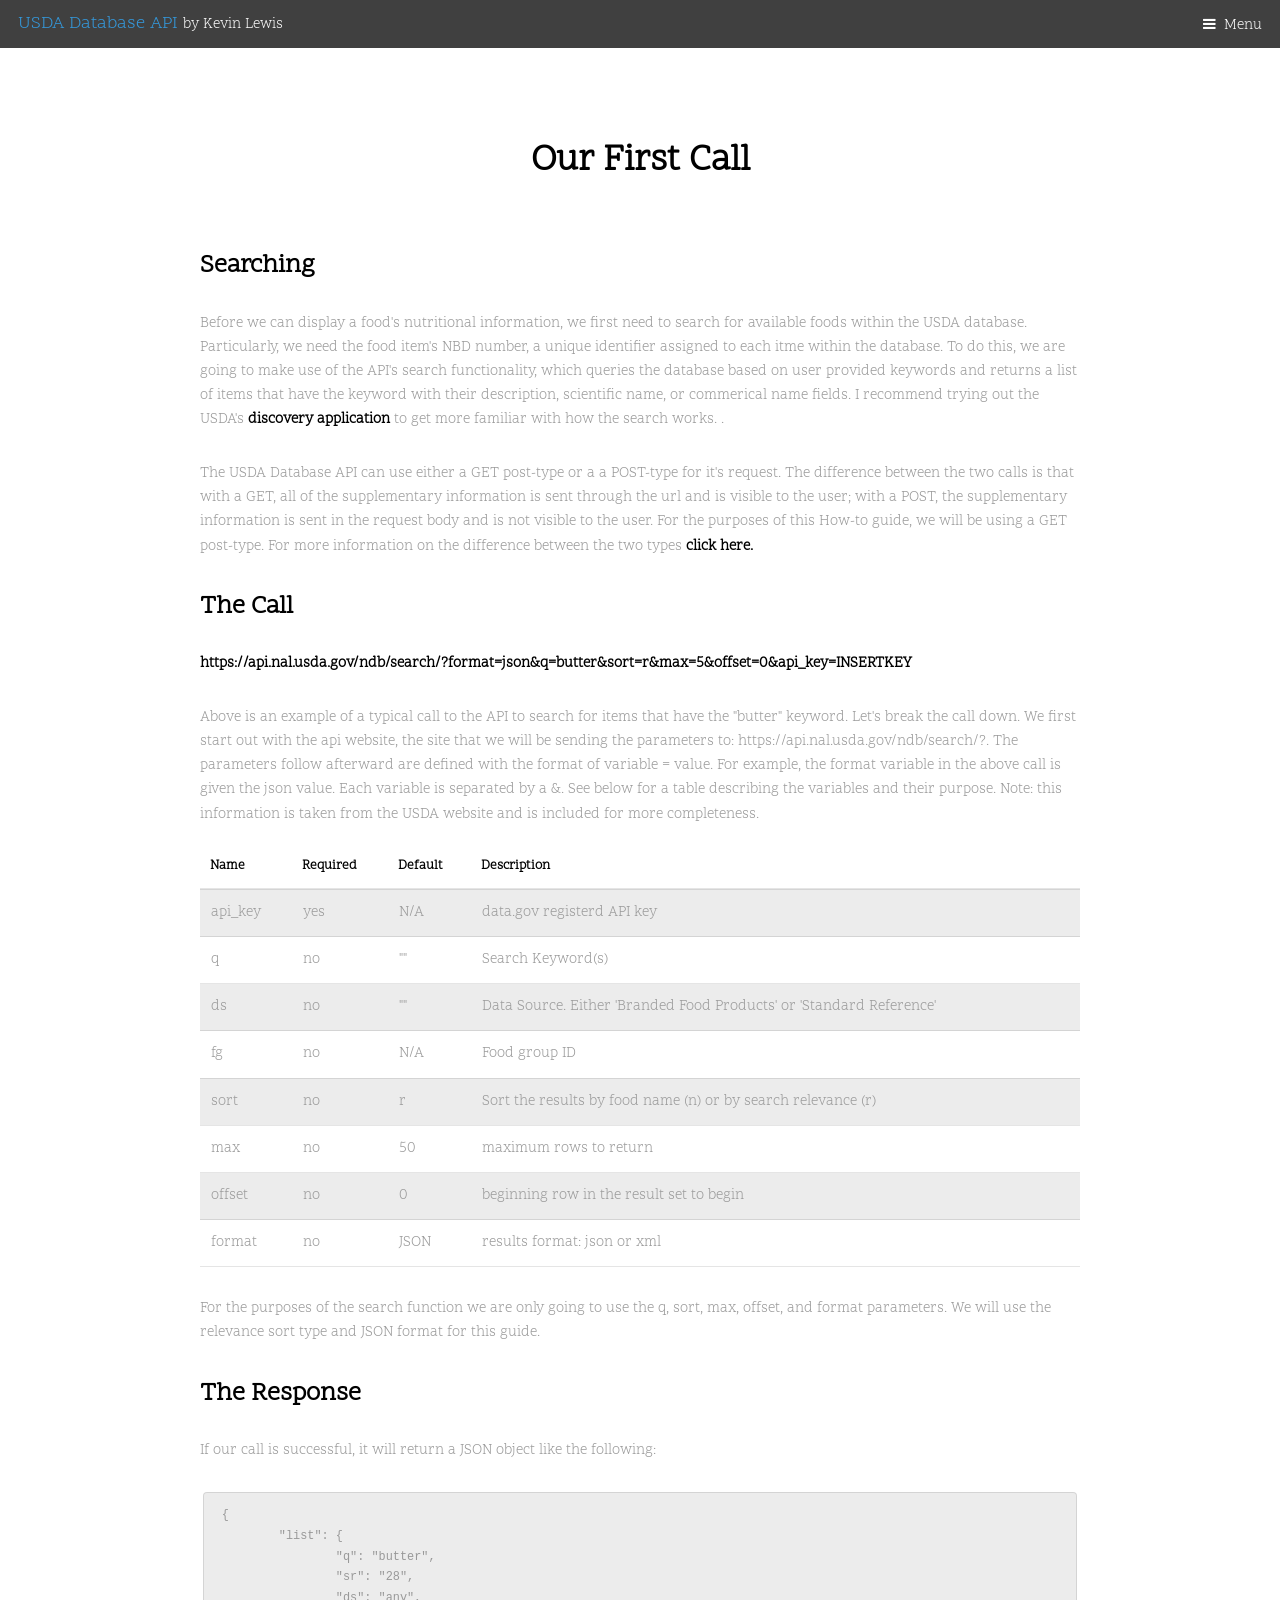
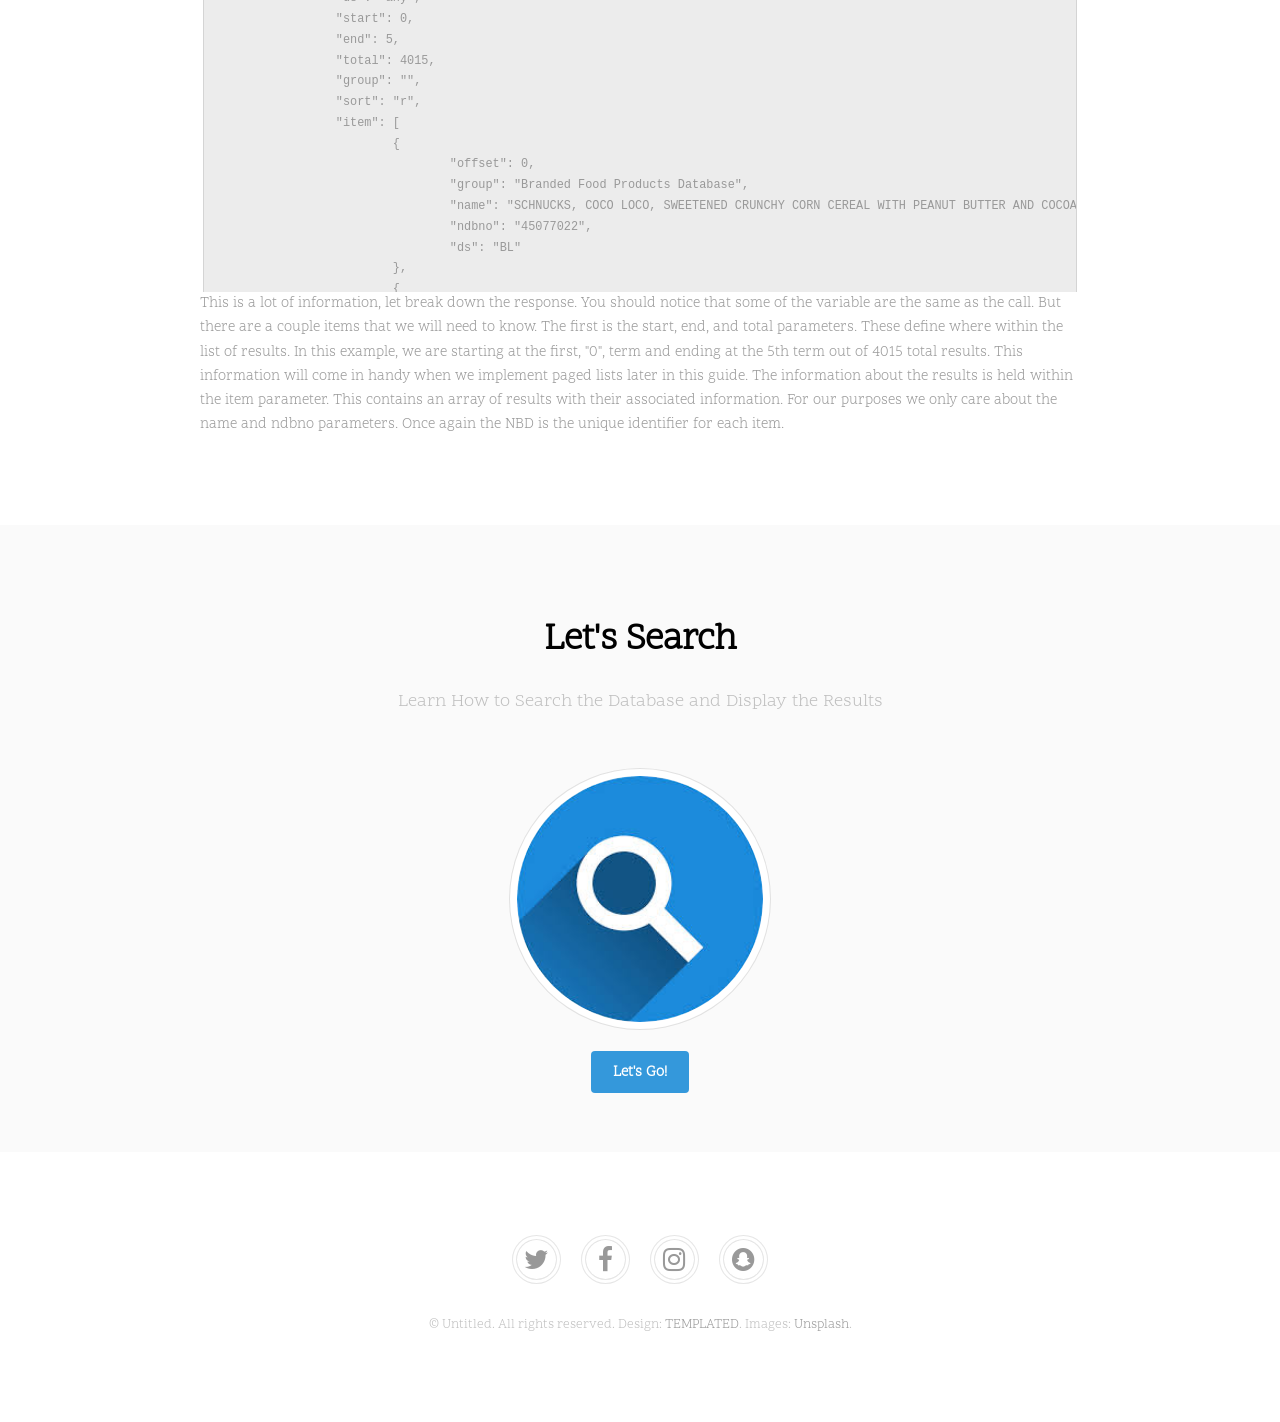
==== commit 9ee0fd2e: "Update 3" ====
--- a/first_call.html
+++ b/first_call.html
@@ -36,7 +36,7 @@
 					<section class="wrapper">
 						<div class="inner">
 							<header class="align-center">
-								<h2>Searching the Database</h2>
+								<h2>Our First Call</h2>
 							</header>
 							<h3>Searching</h3>
                                     <p> Before we can display a food's nutritional information, we first need to search for available foods within the USDA database. Particularly, we need the food item's NBD number, a unique identifier assigned to each itme within the database. To do this, we are going to make use of the API's search functionality, which queries the database based on user provided keywords and returns a list of items that have the keyword with their description, scientific name, or commerical name fields. I recommend trying out the USDA's 
@@ -168,47 +168,6 @@
 	}
 }</code></pre></div>
                             <p>This is a lot of information, let break down the response. You should notice that some of the variable are the same as the call. But there are a couple items that we will need to know. The first is the start, end, and total parameters. These define where within the list of results. In this example, we are starting at the first, "0", term and ending at the 5th term out of 4015 total results. This information will come in handy when we implement paged lists later in this guide. The information about the results is held within the item parameter. This contains an array of results with their associated information. For our purposes we only care about the name and ndbno parameters. Once again the NBD is the unique identifier for each item. </p>
-                            <p>Let's start searching for food! In this example, we will take a search term from the user and then list the results</p>
-						<h3>Step 1: </h3>
-                            <div class="row 200%">
-								<div class="6u 12u$(medium)" >HTML:
-                                    <pre><code>&lt;!DOCTYPE html&gt;
-&lt;html&gt;
-  &lt;head&gt;
-  &lt;/head&gt;
-  &lt;body&gt;
-  &lt;form&gt;
-       &lt;div&gt;
-           &lt;div&gt;
-               &lt;input type="text" name="searchValue" id="searchValue" placeholder="Search Value" /&gt;
-           &lt;/div&gt;
-           &lt;div&gt;
-               &lt;input type="submit" value="Search" onClick="searchFood(event)" /&gt;
-           &lt;/div&gt;
-       &lt;/div&gt;
-   &lt;/form&gt;
-   &lt;div&gt; Search Term(s)
-    &lt;/div&gt;
- &lt;script src="example.js"&gt;&lt;script&gt;
-  &lt;/body&gt;
-&lt;/html&gt; </code></pre>
-                                </div>
-								<div class="6u$ 12u$(medium)" >Javascript:
-                        
-                                    <pre><code>var apiKey = INSERT_KEY_HERE
-
-function searchFoodOne(event){
-    
-    var searchValue = document.getElementById("searchValue").value;
-    console.log(searchValue);
-    var resultValue = document.getElementById("resultValue");
-    
-    resultValue.textContent = searchValue;
-    event.preventDefault();
-}</code></pre>
-                                </div>
-                            </div>
-                            <p>Let's look at what is going on here. It is a basic javascript function that takes tha value within the searchValue form and then displays the value within the div we put below the forms. On a website it should function as follows:</p>
                         </div>
 					</section>
 
@@ -216,15 +175,15 @@
 					<section class="wrapper style1">
 						<div class="inner">
 							<header class="align-center">
-								<h2>Our First Call</h2>
-								<p>Follow the Below Link to Learn How to Make a Call to the API</p>
+								<h2>Let's Search</h2>
+								<p>Learn How to Search the Database and Display the Results</p>
 							</header>
 							<div class="flex flex-3">
 								<div class="col align-center">
 								</div>
 								<div class="col align-center">
 									<div class="image round fit">
-										<img src="images/phone.jpeg" alt="" />
+										<img src="images/search.jpeg" alt="" />
 									</div>
 									<a href="#" class="button">Let's Go!</a>
 								</div>
@@ -256,6 +215,6 @@
 			<script src="assets/js/skel.min.js"></script>
 			<script src="assets/js/util.js"></script>
 			<script src="assets/js/main.js"></script>
-
+            <script src="assets/js/search.js"></script>
 	</body>
 </html>
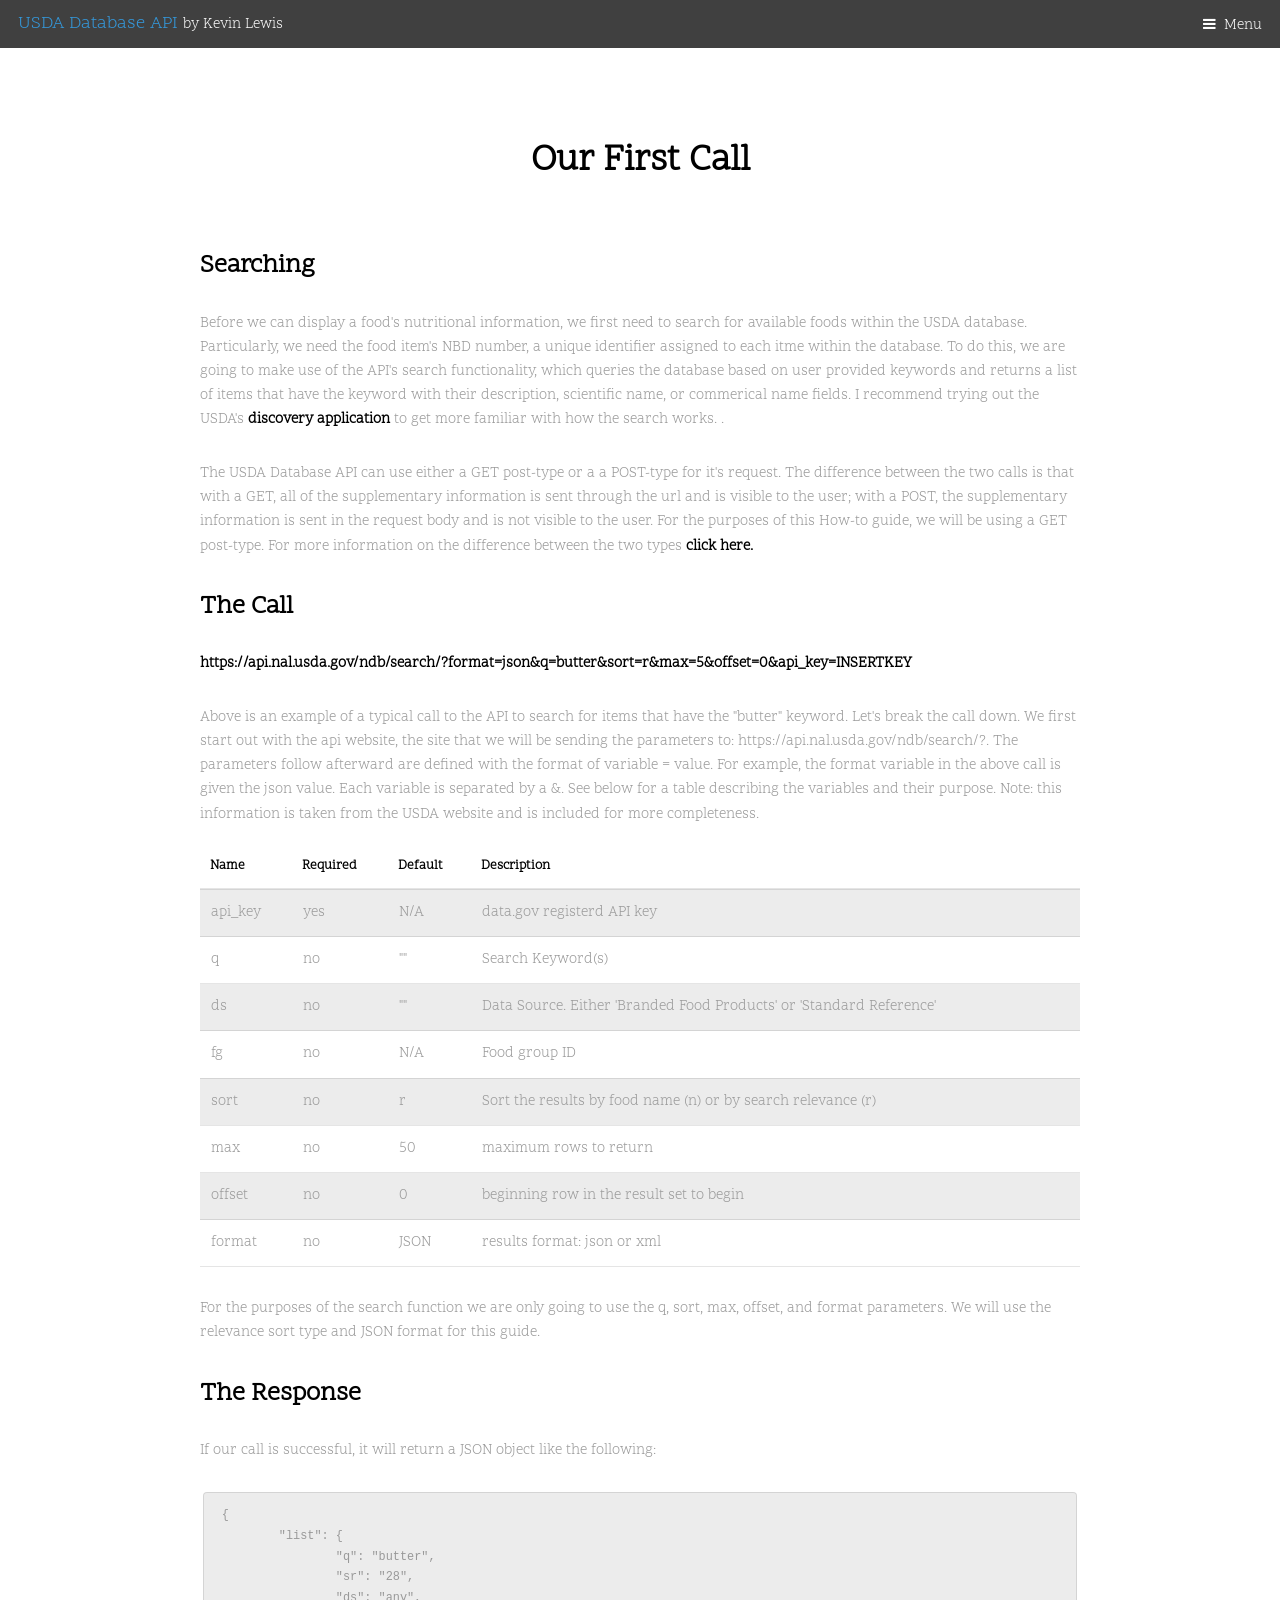
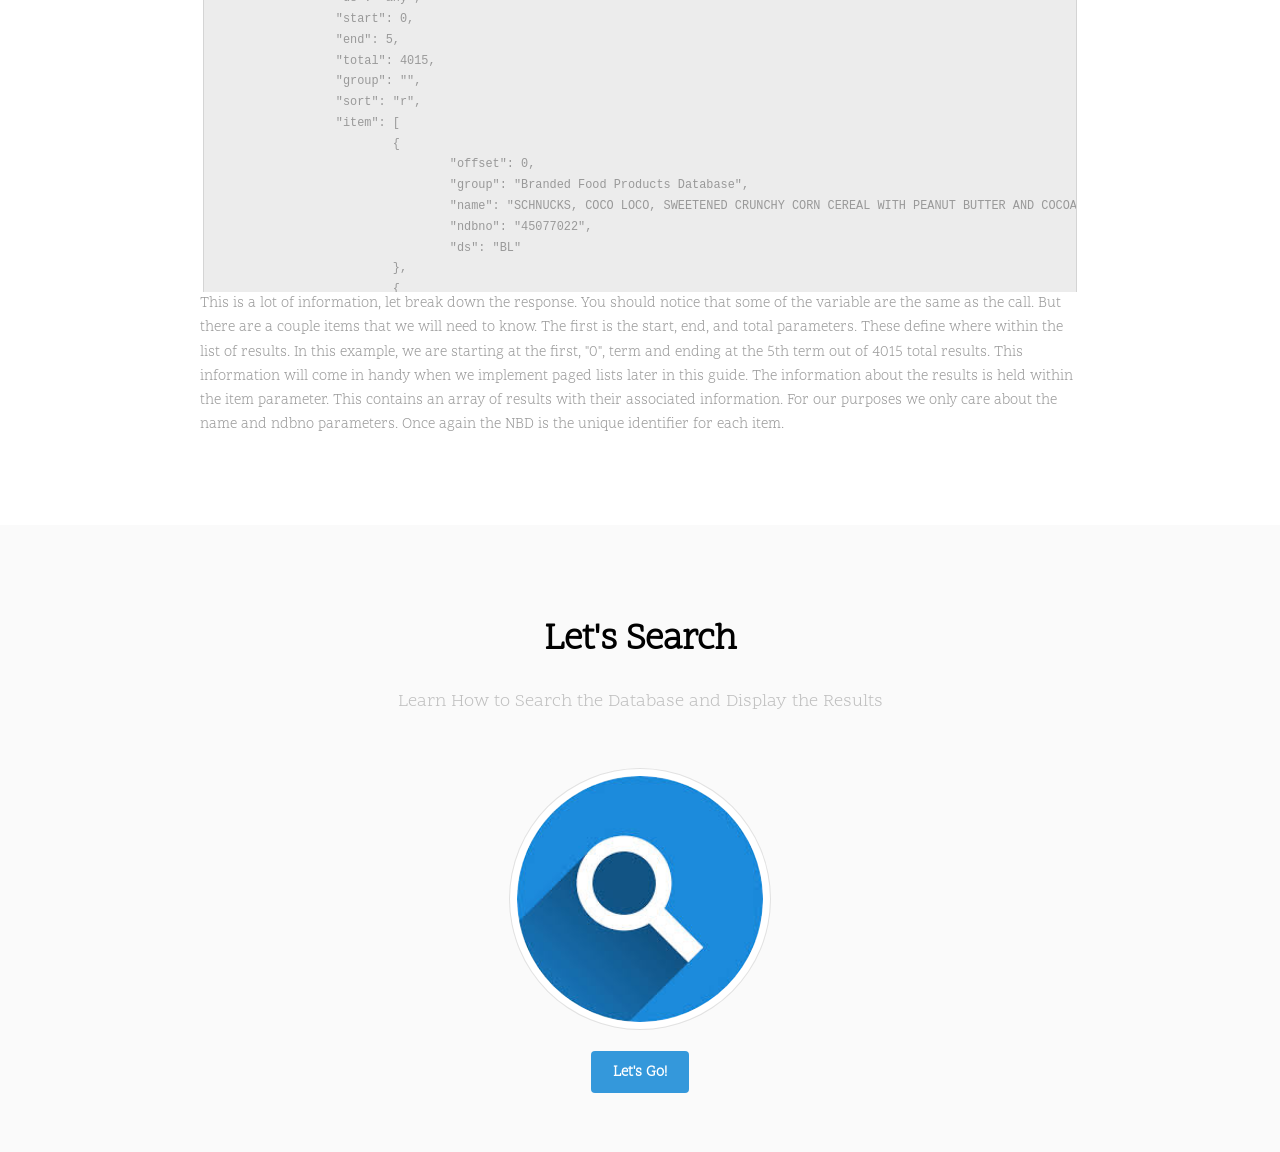
==== commit bb7e9e6b: "Update 4" ====
--- a/first_call.html
+++ b/first_call.html
@@ -24,8 +24,14 @@
 			<nav id="menu">
 				<ul class="links">
 					<li><a href="index.html">Home</a></li>
-					<li><a href="generic.html">Generic</a></li>
-					<li><a href="elements.html">Elements</a></li>
+					<li><a href="getting_started.html">Getting Started</a></li>
+					<li><a href="getting_key.html">API Key</a></li>
+                    <li><a href="first_call.html">First Call</a></li>
+                    <li><a href="Searching_One.html">Searching Part One</a></li>
+                    <li><a href="Searching_Two.html">Searching Part Two</a></li>
+                    <li><a href="Food_Report_One.html">Food Report Part One</a></li>
+                    <li><a href="Food_Report_Two.html">Food Report Part Two</a></li>
+                    <li><a href="Food_Report_Three.html">Food Report Part Three</a></li>
 				</ul>
 			</nav>
 
@@ -185,7 +191,7 @@
 									<div class="image round fit">
 										<img src="images/search.jpeg" alt="" />
 									</div>
-									<a href="#" class="button">Let's Go!</a>
+									<a href="Searching_One.html" class="button">Let's Go!</a>
 								</div>
 								<div class="col align-center">
 								</div>
@@ -196,17 +202,7 @@
 			</div>
 
 		<!-- Footer -->
-			<footer id="footer">
-				<div class="copyright">
-					<ul class="icons">
-						<li><a href="#" class="icon fa-twitter"><span class="label">Twitter</span></a></li>
-						<li><a href="#" class="icon fa-facebook"><span class="label">Facebook</span></a></li>
-						<li><a href="#" class="icon fa-instagram"><span class="label">Instagram</span></a></li>
-						<li><a href="#" class="icon fa-snapchat"><span class="label">Snapchat</span></a></li>
-					</ul>
-					<p>&copy; Untitled. All rights reserved. Design: <a href="https://templated.co">TEMPLATED</a>. Images: <a href="https://unsplash.com">Unsplash</a>.</p>
-				</div>
-			</footer>
+
 
 		<!-- Scripts -->
 			<script src="assets/js/jquery.min.js"></script>
